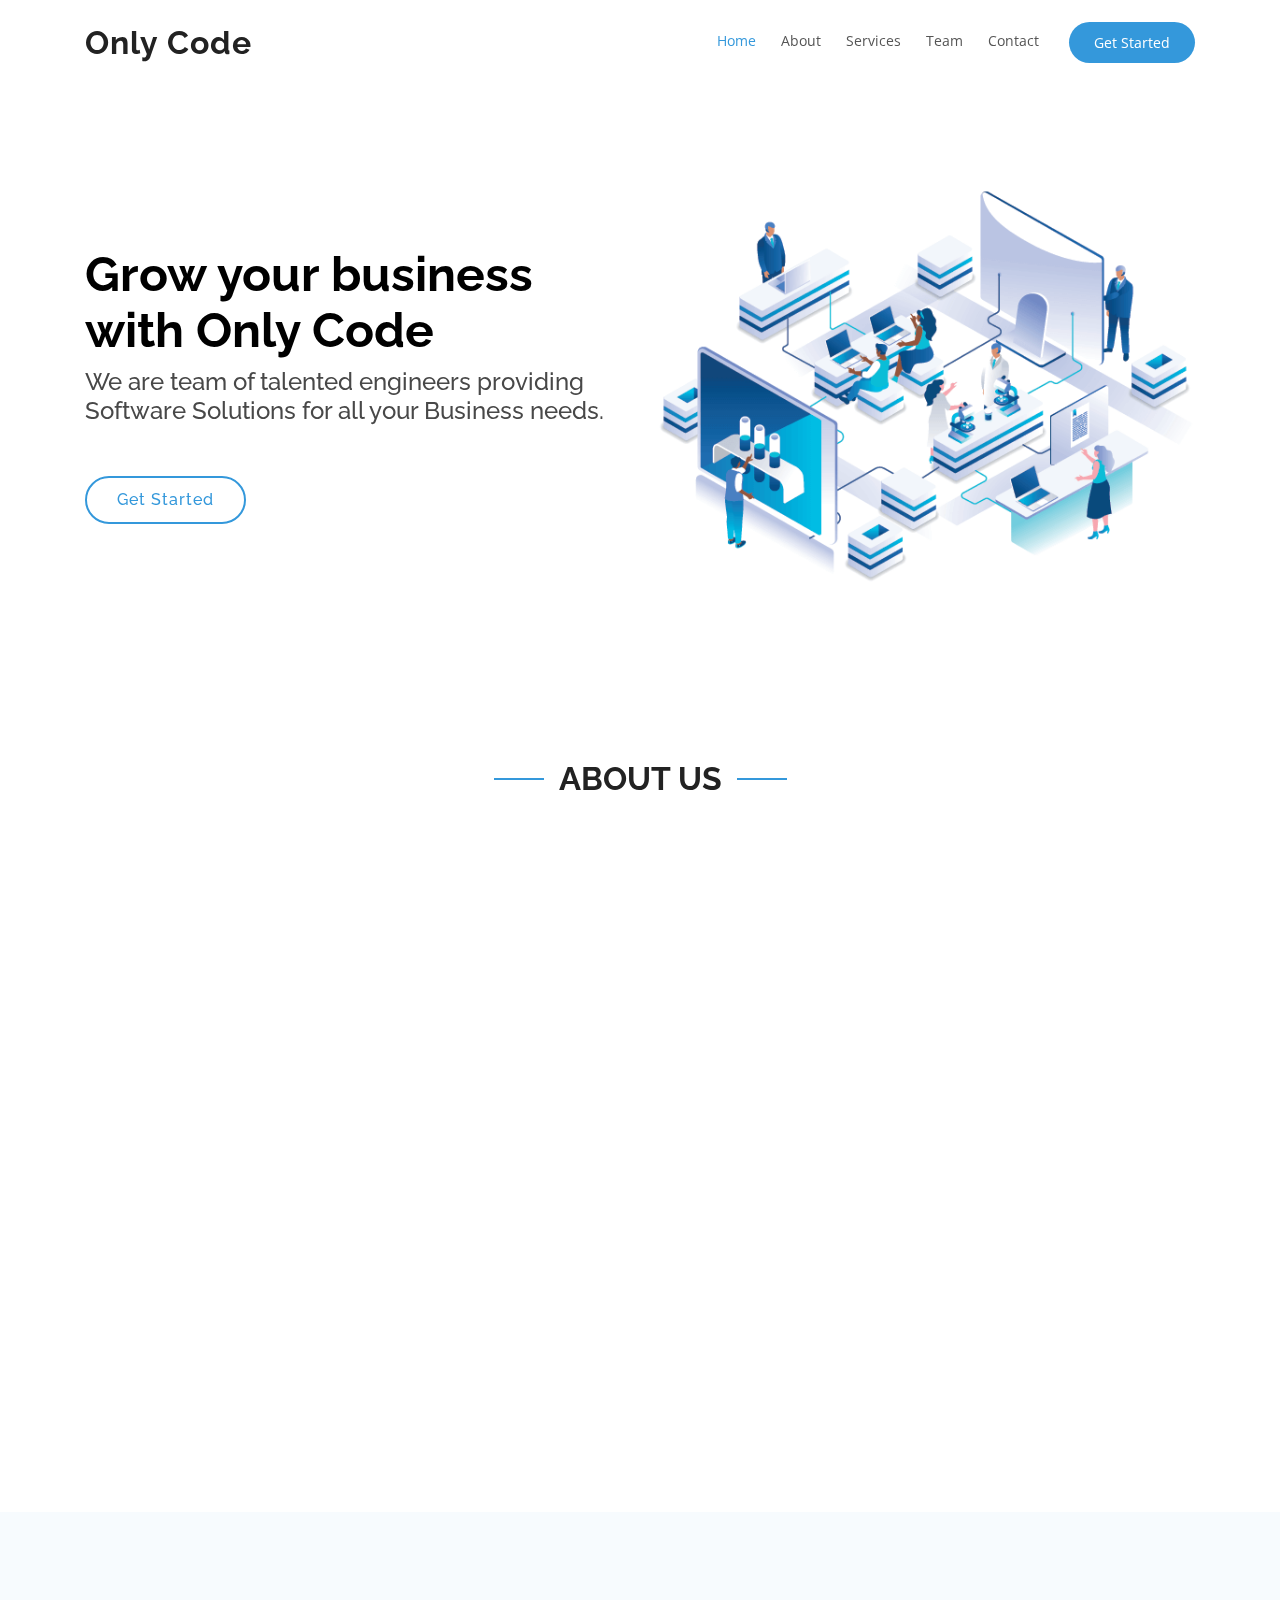
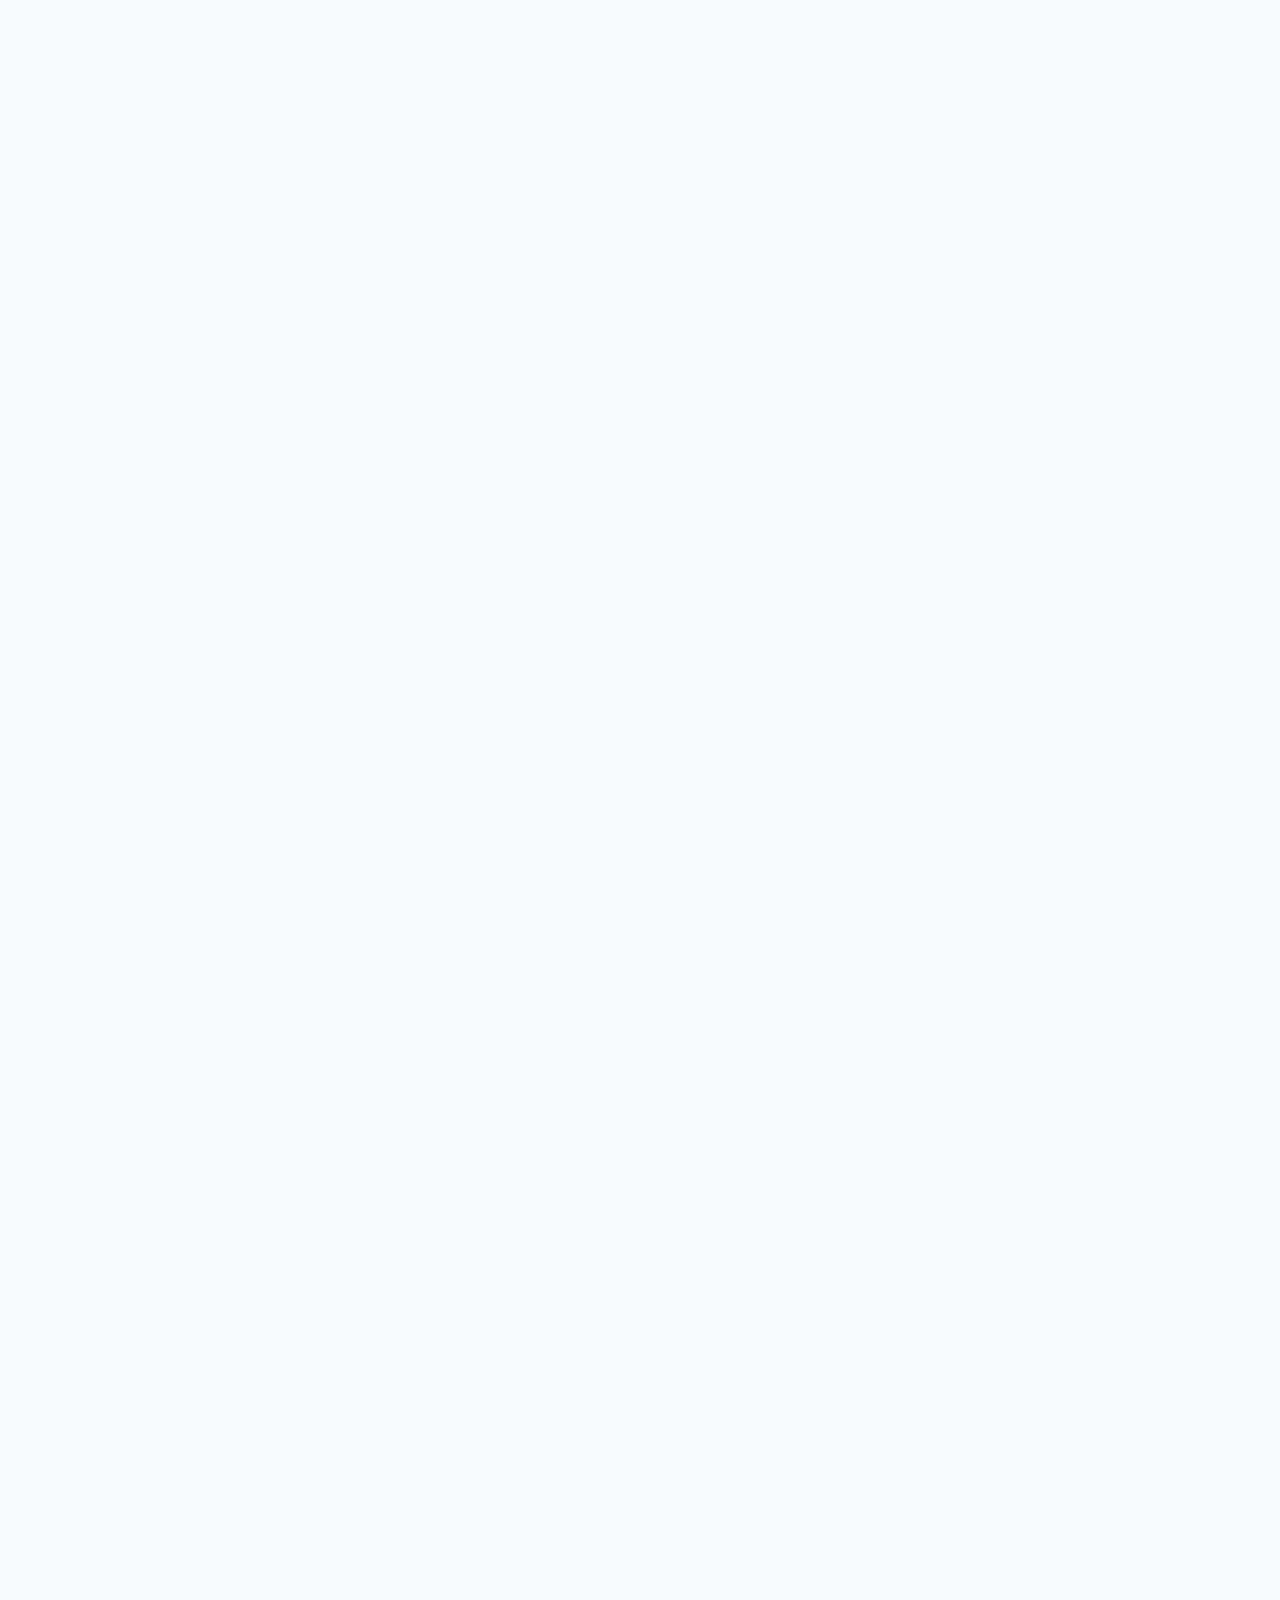
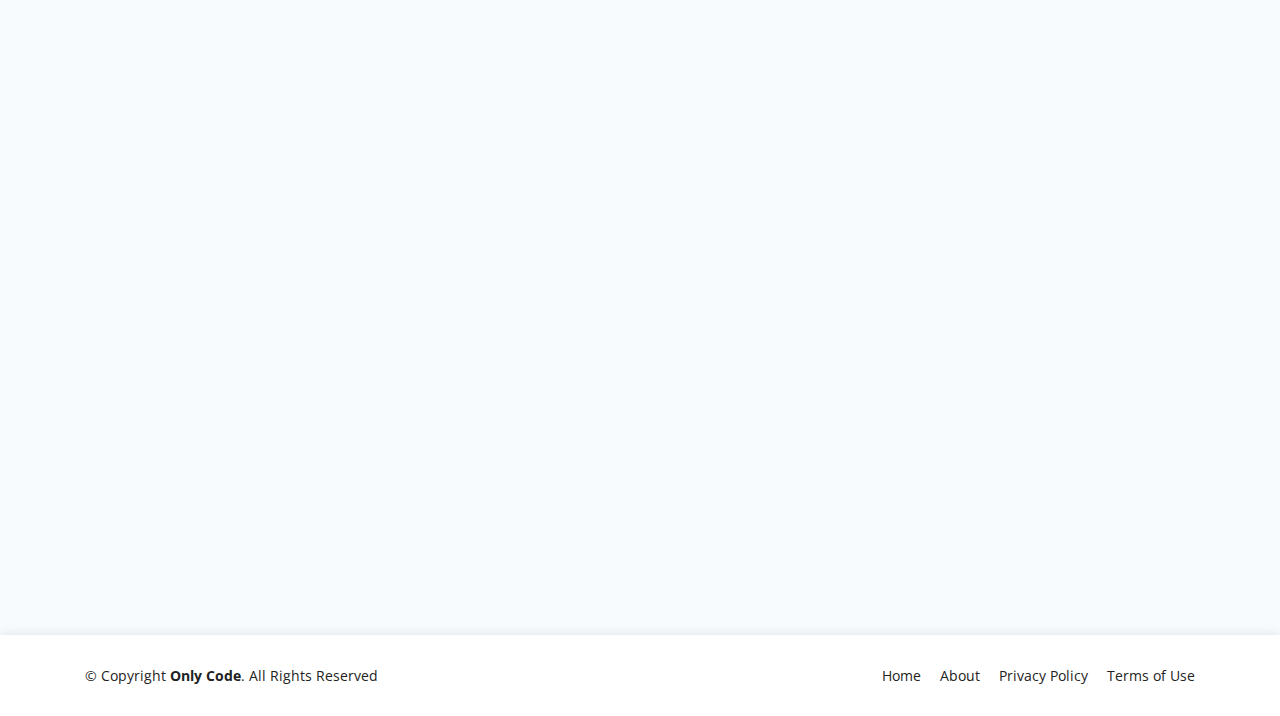
==== index.html @ e3844611 "Update index.html" ====
<!DOCTYPE html>
<html lang="en">

<head>
  <meta charset="utf-8">
  <meta content="width=device-width, initial-scale=1.0" name="viewport">

  <title>OnlyCode</title>
  <meta content="" name="description">
  <meta content="" name="keywords">

  <!-- Favicons -->
  <link href="assets/img/favicon.png" rel="icon">
  <link href="assets/img/apple-touch-icon.png" rel="apple-touch-icon">

  <!-- Google Fonts -->
  <link
    href="https://fonts.googleapis.com/css?family=Open+Sans:300,300i,400,400i,600,600i,700,700i|Raleway:300,300i,400,400i,500,500i,600,600i,700,700i|Poppins:300,300i,400,400i,500,500i,600,600i,700,700i"
    rel="stylesheet">

  <!-- Vendor CSS Files -->
  <link href="assets/vendor/bootstrap/css/bootstrap.min.css" rel="stylesheet">
  <link href="assets/vendor/icofont/icofont.min.css" rel="stylesheet">
  <link href="assets/vendor/remixicon/remixicon.css" rel="stylesheet">
  <link href="assets/vendor/boxicons/css/boxicons.min.css" rel="stylesheet">
  <link href="assets/vendor/owl.carousel/assets/owl.carousel.min.css" rel="stylesheet">
  <link href="assets/vendor/venobox/venobox.css" rel="stylesheet">
  <link href="assets/vendor/aos/aos.css" rel="stylesheet">

  <!-- Template Main CSS File -->
  <link href="assets/css/style.css" rel="stylesheet">

  <!-- =======================================================
  * Template Name: Vesperr - v2.2.1
  * Template URL: https://bootstrapmade.com/vesperr-free-bootstrap-template/
  * Author: BootstrapMade.com
  * License: https://bootstrapmade.com/license/
  ======================================================== -->
</head>

<body>

  <!-- ======= Header ======= -->
  <header id="header" class="fixed-top d-flex align-items-center">
    <div class="container d-flex align-items-center">

      <div class="logo mr-auto">
        <h1 class="text-light"><a href="index.html"><span>Only Code</span></a></h1>
        <!-- Uncomment below if you prefer to use an image logo -->
        <!-- <a href="index.html"><img src="assets/img/favicon.png" alt="" class="img-fluid"><span>Only
            Code</span>
        </a> -->
      </div>

      <nav class="nav-menu d-none d-lg-block">
        <ul>
          <li class="active"><a href="#index.html">Home</a></li>
          <li><a href="#about">About</a></li>
          <li><a href="#features">Services</a></li>
          <li><a href="#team">Team</a></li>
          <!-- <li class="drop-down"><a href="">Drop Down</a>
            <ul>
              <li><a href="#">Drop Down 1</a></li>
              <li class="drop-down"><a href="#">Drop Down 2</a>
                <ul>
                  <li><a href="#">Deep Drop Down 1</a></li>
                  <li><a href="#">Deep Drop Down 2</a></li>
                  <li><a href="#">Deep Drop Down 3</a></li>
                  <li><a href="#">Deep Drop Down 4</a></li>
                  <li><a href="#">Deep Drop Down 5</a></li>
                </ul>
              </li>
              <li><a href="#">Drop Down 3</a></li>
              <li><a href="#">Drop Down 4</a></li>
              <li><a href="#">Drop Down 5</a></li>
            </ul>
          </li> -->
          <li><a href="#contact">Contact</a></li>

          <li class="get-started"><a href="#about">Get Started</a></li>
        </ul>
      </nav><!-- .nav-menu -->

    </div>
  </header><!-- End Header -->

  <!-- ======= Hero Section ======= -->
  <section id="hero" class="d-flex align-items-center">

    <div class="container">
      <div class="row">
        <div class="col-lg-6 pt-5 pt-lg-0 order-2 order-lg-1 d-flex flex-column justify-content-center">
          <h1 data-aos="fade-up">Grow your business with Only Code</h1>
          <h2 data-aos="fade-up" data-aos-delay="400">We are team of talented engineers providing Software Solutions for
            all
            your Business needs.
          </h2>
          <div data-aos="fade-up" data-aos-delay="800">
            <a href="#about" class="btn-get-started scrollto">Get Started</a>
          </div>
        </div>
        <div class="col-lg-6 order-1 order-lg-2 hero-img" data-aos="fade-left" data-aos-delay="200">
          <img src="assets/img/hero-img.png" class="img-fluid animated" alt="">
        </div>
      </div>
    </div>

  </section><!-- End Hero -->

  <main id="main">

    <!-- ======= Clients Section ======= -->
    <!-- <section id="clients" class="clients clients">
      <div class="container">

        <div class="row">

          <div class="col-lg-2 col-md-4 col-6">
            <img src="assets/img/clients/client-1.png" class="img-fluid" alt="" data-aos="zoom-in">
          </div>

          <div class="col-lg-2 col-md-4 col-6">
            <img src="assets/img/clients/client-2.png" class="img-fluid" alt="" data-aos="zoom-in" data-aos-delay="100">
          </div>

          <div class="col-lg-2 col-md-4 col-6">
            <img src="assets/img/clients/client-3.png" class="img-fluid" alt="" data-aos="zoom-in" data-aos-delay="200">
          </div>

          <div class="col-lg-2 col-md-4 col-6">
            <img src="assets/img/clients/client-4.png" class="img-fluid" alt="" data-aos="zoom-in" data-aos-delay="300">
          </div>

          <div class="col-lg-2 col-md-4 col-6">
            <img src="assets/img/clients/client-5.png" class="img-fluid" alt="" data-aos="zoom-in" data-aos-delay="400">
          </div>

          <div class="col-lg-2 col-md-4 col-6">
            <img src="assets/img/clients/client-6.png" class="img-fluid" alt="" data-aos="zoom-in" data-aos-delay="500">
          </div>

        </div>

      </div>
    </section> -->
    <!-- End Clients Section -->

    <!-- ======= About Us Section ======= -->
    <section id="about" class="about">
      <div class="container">

        <div class="section-title" data-aos="fade-up">
          <h2>About Us</h2>
        </div>

        <div class="row content">
          <div class="col-lg-6" data-aos="fade-up" data-aos-delay="150">
            <p>

            </p>
            <ul>
              <li><i class="ri-check-double-line"></i> Software</li>
              <li><i class="ri-check-double-line"></i> IOT</li>
              <li><i class="ri-check-double-line"></i> Security</li>
            </ul>
          </div>
          <div class="col-lg-6 pt-4 pt-lg-0" data-aos="fade-up" data-aos-delay="300">
            <p>
              Welcome to Only Code, your number one source for all I.T needs. We're dedicated to providing you the best of industry, with a focus on dependability. customer service, quality and security.


We're working to turn our passion for technology into a booming online store. We hope you enjoy our products as much as we enjoy offering them to you.
            </p>
            <!-- <a href="#" class="btn-learn-more">Learn More</a> -->
          </div>
        </div>

      </div>
    </section><!-- End About Us Section -->

    <!-- ======= Counts Section ======= -->
    <!-- <section id="counts" class="counts">
      <div class="container">

        <div class="row">
          <div class="image col-xl-5 d-flex align-items-stretch justify-content-center justify-content-xl-start"
            data-aos="fade-right" data-aos-delay="150">
            <img src="assets/img/counts-img.svg" alt="" class="img-fluid">
          </div>

          <div class="col-xl-7 d-flex align-items-stretch pt-4 pt-xl-0" data-aos="fade-left" data-aos-delay="300">
            <div class="content d-flex flex-column justify-content-center">
              <div class="row">
                <div class="col-md-6 d-md-flex align-items-md-stretch">
                  <div class="count-box">
                    <i class="icofont-simple-smile"></i>
                    <span data-toggle="counter-up">65</span>
                    <p><strong>Happy Clients</strong> consequuntur voluptas nostrum aliquid ipsam architecto ut.</p>
                  </div>
                </div>

                <div class="col-md-6 d-md-flex align-items-md-stretch">
                  <div class="count-box">
                    <i class="icofont-document-folder"></i>
                    <span data-toggle="counter-up">85</span>
                    <p><strong>Projects</strong> adipisci atque cum quia aspernatur totam laudantium et quia dere tan
                    </p>
                  </div>
                </div>

                <div class="col-md-6 d-md-flex align-items-md-stretch">
                  <div class="count-box">
                    <i class="icofont-clock-time"></i>
                    <span data-toggle="counter-up">12</span>
                    <p><strong>Years of experience</strong> aut commodi quaerat modi aliquam nam ducimus aut voluptate
                      non vel</p>
                  </div>
                </div>

                <div class="col-md-6 d-md-flex align-items-md-stretch">
                  <div class="count-box">
                    <i class="icofont-award"></i>
                    <span data-toggle="counter-up">15</span>
                    <p><strong>Awards</strong> rerum asperiores dolor alias quo reprehenderit eum et nemo pad der</p>
                  </div>
                </div>
              </div>
            </div><!-- End .content-->
    <!-- </div>
        </div>

      </div> -->
    <!-- </section> -->
    <!-- End Counts Section -->

    <!-- ======= Services Section ======= -->
    <!-- End Services Section -->

    <!-- ======= More Services Section ======= -->
    <!-- <section id="more-services" class="more-services">
      <div class="container">

        <div class="row">
          <div class="col-md-6 d-flex align-items-stretch">
            <div class="card" style='background-image: url("assets/img/more-services-1.jpg");' data-aos="fade-up"
              data-aos-delay="100">
              <div class="card-body">
                <h5 class="card-title"><a href="">Lobira Duno</a></h5>
                <p class="card-text">Lorem ipsum dolor sit amet, consectetur elit, sed do eiusmod tempor ut labore et
                  dolore magna aliqua.</p>
                <div class="read-more"><a href="#"><i class="icofont-arrow-right"></i> Read More</a></div>
              </div>
            </div>
          </div>
          <div class="col-md-6 d-flex align-items-stretch mt-4 mt-md-0">
            <div class="card" style='background-image: url("assets/img/more-services-2.jpg");' data-aos="fade-up"
              data-aos-delay="200">
              <div class="card-body">
                <h5 class="card-title"><a href="">Limere Radses</a></h5>
                <p class="card-text">Sed ut perspiciatis unde omnis iste natus error sit voluptatem doloremque
                  laudantium, totam rem.</p>
                <div class="read-more"><a href="#"><i class="icofont-arrow-right"></i> Read More</a></div>
              </div>
            </div>

          </div>
          <div class="col-md-6 d-flex align-items-stretch mt-4">
            <div class="card" style='background-image: url("assets/img/more-services-3.jpg");' data-aos="fade-up"
              data-aos-delay="100">
              <div class="card-body">
                <h5 class="card-title"><a href="">Nive Lodo</a></h5>
                <p class="card-text">Nemo enim ipsam voluptatem quia voluptas sit aut odit aut fugit, sed quia magni
                  dolores.</p>
                <div class="read-more"><a href="#"><i class="icofont-arrow-right"></i> Read More</a></div>
              </div>
            </div>
          </div>
          <div class="col-md-6 d-flex align-items-stretch mt-4">
            <div class="card" style='background-image: url("assets/img/more-services-4.jpg");' data-aos="fade-up"
              data-aos-delay="200">
              <div class="card-body">
                <h5 class="card-title"><a href="">Pale Treda</a></h5>
                <p class="card-text">Nostrum eum sed et autem dolorum perspiciatis. Magni porro quisquam laudantium
                  voluptatem.</p>
                <div class="read-more"><a href="#"><i class="icofont-arrow-right"></i> Read More</a></div>
              </div>
            </div>
          </div>
        </div>

      </div>
    </section> -->
    <!-- End More Services Section -->

    <!-- ======= Features Section ======= -->
    <section id="features" class="features">
      <div class="container">

        <div class="section-title" data-aos="fade-up">
          <h2>Services</h2>
          <p>List of Services</p>
        </div>

        <div class="row" data-aos="fade-up" data-aos-delay="300">
          <div class="col-lg-3 col-md-4">
            <div class="icon-box">
              <i class="ri-store-line" style="color: #ffbb2c;"></i>
              <h3><a href="">Basic E-Commerce Website</a></h3>
            </div>
          </div>
          <div class="col-lg-3 col-md-4 mt-4 mt-md-0">
            <div class="icon-box">
              <i class="ri-bar-chart-box-line" style="color: #5578ff;"></i>
              <h3><a href="">Data Handling and Analysis</a></h3>
            </div>
          </div>
          <div class="col-lg-3 col-md-4 mt-4 mt-md-0">
            <div class="icon-box">
              <i class="ri-calendar-todo-line" style="color: #e80368;"></i>
              <h3><a href="">Event Planning and Management Website</a></h3>
            </div>
          </div>
          <div class="col-lg-3 col-md-4 mt-4 mt-lg-0">
            <div class="icon-box">
              <i class="ri-paint-brush-line" style="color: #e361ff;"></i>
              <h3><a href="">UI Development</a></h3>
            </div>
          </div>
          <div class="col-lg-3 col-md-4 mt-4">
            <div class="icon-box">
              <i class="ri-database-2-line" style="color: #47aeff;"></i>
              <h3><a href="">Database</a></h3>
            </div>
          </div>
          <div class="col-lg-3 col-md-4 mt-4">
            <div class="icon-box">
              <i class="ri-gradienter-line" style="color: #ffa76e;"></i>
              <h3><a href="">Data Protection</a></h3>
            </div>
          </div>
          <div class="col-lg-3 col-md-4 mt-4">
            <div class="icon-box">
              <i class="ri-file-list-3-line" style="color: #11dbcf;"></i>
              <h3><a href="">Cloud Computing</a></h3>
            </div>
          </div>
          <div class="col-lg-3 col-md-4 mt-4">
            <div class="icon-box">
              <i class="ri-price-tag-2-line" style="color: #4233ff;"></i>
              <h3><a href="">IOT</a></h3>
            </div>
          </div>
          <div class="col-lg-3 col-md-4 mt-4">
            <div class="icon-box">
              <i class="ri-anchor-line" style="color: #b2904f;"></i>
              <h3><a href="">Data Privacy</a></h3>
            </div>
          </div>
          <div class="col-lg-3 col-md-4 mt-4">
            <div class="icon-box">
              <i class="ri-disc-line" style="color: #b20969;"></i>
              <h3><a href="">Content Streaming</a></h3>
            </div>
          </div>
          <div class="col-lg-3 col-md-4 mt-4">
            <div class="icon-box">
              <i class="ri-base-station-line" style="color: #ff5828;"></i>
              <h3><a href="">Networking</a></h3>
            </div>
          </div>
          <div class="col-lg-3 col-md-4 mt-4">
            <div class="icon-box">
              <i class="ri-fingerprint-line" style="color: #29cc61;"></i>
              <h3><a href="">Cyber Security</a></h3>
            </div>
          </div>
        </div>

      </div>
    </section><!-- End Features Section -->

    <!-- ======= Testimonials Section ======= -->
    <!-- <section id="testimonials" class="testimonials section-bg">
      <div class="container">

        <div class="section-title" data-aos="fade-up">
          <h2>Testimonials</h2>
          <p>Magnam dolores commodi suscipit eum quidem consectetur velit</p>
        </div>

        <div class="owl-carousel testimonials-carousel" data-aos="fade-up" data-aos-delay="200">

          <div class="testimonial-wrap">
            <div class="testimonial-item">
              <img src="assets/img/testimonials/testimonials-1.jpg" class="testimonial-img" alt="">
              <h3>Saul Goodman</h3>
              <h4>Ceo &amp; Founder</h4>
              <p>
                <i class="bx bxs-quote-alt-left quote-icon-left"></i>
                Proin iaculis purus consequat sem cure digni ssim donec porttitora entum suscipit rhoncus. Accusantium
                quam, ultricies eget id, aliquam eget nibh et. Maecen aliquam, risus at semper.
                <i class="bx bxs-quote-alt-right quote-icon-right"></i>
              </p>
            </div>
          </div>

          <div class="testimonial-wrap">
            <div class="testimonial-item">
              <img src="assets/img/testimonials/testimonials-2.jpg" class="testimonial-img" alt="">
              <h3>Sara Wilsson</h3>
              <h4>Designer</h4>
              <p>
                <i class="bx bxs-quote-alt-left quote-icon-left"></i>
                Export tempor illum tamen malis malis eram quae irure esse labore quem cillum quid cillum eram malis
                quorum velit fore eram velit sunt aliqua noster fugiat irure amet legam anim culpa.
                <i class="bx bxs-quote-alt-right quote-icon-right"></i>
              </p>
            </div>
          </div>

          <div class="testimonial-wrap">
            <div class="testimonial-item">
              <img src="assets/img/testimonials/testimonials-3.jpg" class="testimonial-img" alt="">
              <h3>Jena Karlis</h3>
              <h4>Store Owner</h4>
              <p>
                <i class="bx bxs-quote-alt-left quote-icon-left"></i>
                Enim nisi quem export duis labore cillum quae magna enim sint quorum nulla quem veniam duis minim tempor
                labore quem eram duis noster aute amet eram fore quis sint minim.
                <i class="bx bxs-quote-alt-right quote-icon-right"></i>
              </p>
            </div>
          </div>

          <div class="testimonial-wrap">
            <div class="testimonial-item">
              <img src="assets/img/testimonials/testimonials-4.jpg" class="testimonial-img" alt="">
              <h3>Matt Brandon</h3>
              <h4>Freelancer</h4>
              <p>
                <i class="bx bxs-quote-alt-left quote-icon-left"></i>
                Fugiat enim eram quae cillum dolore dolor amet nulla culpa multos export minim fugiat minim velit minim
                dolor enim duis veniam ipsum anim magna sunt elit fore quem dolore labore illum veniam.
                <i class="bx bxs-quote-alt-right quote-icon-right"></i>
              </p>
            </div>
          </div>

          <div class="testimonial-wrap">
            <div class="testimonial-item">
              <img src="assets/img/testimonials/testimonials-5.jpg" class="testimonial-img" alt="">
              <h3>John Larson</h3>
              <h4>Entrepreneur</h4>
              <p>
                <i class="bx bxs-quote-alt-left quote-icon-left"></i>
                Quis quorum aliqua sint quem legam fore sunt eram irure aliqua veniam tempor noster veniam enim culpa
                labore duis sunt culpa nulla illum cillum fugiat legam esse veniam culpa fore nisi cillum quid.
                <i class="bx bxs-quote-alt-right quote-icon-right"></i>
              </p>
            </div>
          </div>

        </div>

      </div>
    </section> -->
    <!-- End Testimonials Section -->

    <!-- ======= Portfolio Section ======= -->
    <!-- <section id="portfolio" class="portfolio">
      <div class="container">

        <div class="section-title" data-aos="fade-up">
          <h2>Portfolio</h2>
          <p>Necessitatibus eius consequatur ex aliquid fuga eum quidem</p>
        </div>

        <div class="row" data-aos="fade-up" data-aos-delay="200">
          <div class="col-lg-12 d-flex justify-content-center">
            <ul id="portfolio-flters">
              <li data-filter="*" class="filter-active">All</li>
              <li data-filter=".filter-app">App</li>
              <li data-filter=".filter-card">Card</li>
              <li data-filter=".filter-web">Web</li>
            </ul>
          </div>
        </div>

        <div class="row portfolio-container" data-aos="fade-up" data-aos-delay="400">

          <div class="col-lg-4 col-md-6 portfolio-item filter-app">
            <div class="portfolio-wrap">
              <img src="assets/img/portfolio/portfolio-1.jpg" class="img-fluid" alt="">
              <div class="portfolio-info">
                <h4>App 1</h4>
                <p>App</p>
                <div class="portfolio-links">
                  <a href="assets/img/portfolio/portfolio-1.jpg" data-gall="portfolioGallery" class="venobox"
                    title="App 1"><i class="bx bx-plus"></i></a>
                  <a href="portfolio-details.html" title="More Details"><i class="bx bx-link"></i></a>
                </div>
              </div>
            </div>
          </div>

          <div class="col-lg-4 col-md-6 portfolio-item filter-web">
            <div class="portfolio-wrap">
              <img src="assets/img/portfolio/portfolio-2.jpg" class="img-fluid" alt="">
              <div class="portfolio-info">
                <h4>Web 3</h4>
                <p>Web</p>
                <div class="portfolio-links">
                  <a href="assets/img/portfolio/portfolio-2.jpg" data-gall="portfolioGallery" class="venobox"
                    title="Web 3"><i class="bx bx-plus"></i></a>
                  <a href="portfolio-details.html" title="More Details"><i class="bx bx-link"></i></a>
                </div>
              </div>
            </div>
          </div>

          <div class="col-lg-4 col-md-6 portfolio-item filter-app">
            <div class="portfolio-wrap">
              <img src="assets/img/portfolio/portfolio-3.jpg" class="img-fluid" alt="">
              <div class="portfolio-info">
                <h4>App 2</h4>
                <p>App</p>
                <div class="portfolio-links">
                  <a href="assets/img/portfolio/portfolio-3.jpg" data-gall="portfolioGallery" class="venobox"
                    title="App 2"><i class="bx bx-plus"></i></a>
                  <a href="portfolio-details.html" title="More Details"><i class="bx bx-link"></i></a>
                </div>
              </div>
            </div>
          </div>

          <div class="col-lg-4 col-md-6 portfolio-item filter-card">
            <div class="portfolio-wrap">
              <img src="assets/img/portfolio/portfolio-4.jpg" class="img-fluid" alt="">
              <div class="portfolio-info">
                <h4>Card 2</h4>
                <p>Card</p>
                <div class="portfolio-links">
                  <a href="assets/img/portfolio/portfolio-4.jpg" data-gall="portfolioGallery" class="venobox"
                    title="Card 2"><i class="bx bx-plus"></i></a>
                  <a href="portfolio-details.html" title="More Details"><i class="bx bx-link"></i></a>
                </div>
              </div>
            </div>
          </div>

          <div class="col-lg-4 col-md-6 portfolio-item filter-web">
            <div class="portfolio-wrap">
              <img src="assets/img/portfolio/portfolio-5.jpg" class="img-fluid" alt="">
              <div class="portfolio-info">
                <h4>Web 2</h4>
                <p>Web</p>
                <div class="portfolio-links">
                  <a href="assets/img/portfolio/portfolio-5.jpg" data-gall="portfolioGallery" class="venobox"
                    title="Web 2"><i class="bx bx-plus"></i></a>
                  <a href="portfolio-details.html" title="More Details"><i class="bx bx-link"></i></a>
                </div>
              </div>
            </div>
          </div>

          <div class="col-lg-4 col-md-6 portfolio-item filter-app">
            <div class="portfolio-wrap">
              <img src="assets/img/portfolio/portfolio-6.jpg" class="img-fluid" alt="">
              <div class="portfolio-info">
                <h4>App 3</h4>
                <p>App</p>
                <div class="portfolio-links">
                  <a href="assets/img/portfolio/portfolio-6.jpg" data-gall="portfolioGallery" class="venobox"
                    title="App 3"><i class="bx bx-plus"></i></a>
                  <a href="portfolio-details.html" title="More Details"><i class="bx bx-link"></i></a>
                </div>
              </div>
            </div>
          </div>

          <div class="col-lg-4 col-md-6 portfolio-item filter-card">
            <div class="portfolio-wrap">
              <img src="assets/img/portfolio/portfolio-7.jpg" class="img-fluid" alt="">
              <div class="portfolio-info">
                <h4>Card 1</h4>
                <p>Card</p>
                <div class="portfolio-links">
                  <a href="assets/img/portfolio/portfolio-7.jpg" data-gall="portfolioGallery" class="venobox"
                    title="Card 1"><i class="bx bx-plus"></i></a>
                  <a href="portfolio-details.html" title="More Details"><i class="bx bx-link"></i></a>
                </div>
              </div>
            </div>
          </div>

          <div class="col-lg-4 col-md-6 portfolio-item filter-card">
            <div class="portfolio-wrap">
              <img src="assets/img/portfolio/portfolio-8.jpg" class="img-fluid" alt="">
              <div class="portfolio-info">
                <h4>Card 3</h4>
                <p>Card</p>
                <div class="portfolio-links">
                  <a href="assets/img/portfolio/portfolio-8.jpg" data-gall="portfolioGallery" class="venobox"
                    title="Card 3"><i class="bx bx-plus"></i></a>
                  <a href="portfolio-details.html" title="More Details"><i class="bx bx-link"></i></a>
                </div>
              </div>
            </div>
          </div>

          <div class="col-lg-4 col-md-6 portfolio-item filter-web">
            <div class="portfolio-wrap">
              <img src="assets/img/portfolio/portfolio-9.jpg" class="img-fluid" alt="">
              <div class="portfolio-info">
                <h4>Web 3</h4>
                <p>Web</p>
                <div class="portfolio-links">
                  <a href="assets/img/portfolio/portfolio-9.jpg" data-gall="portfolioGallery" class="venobox"
                    title="Web 3"><i class="bx bx-plus"></i></a>
                  <a href="portfolio-details.html" title="More Details"><i class="bx bx-link"></i></a>
                </div>
              </div>
            </div>
          </div>

        </div>

      </div>
    </section> -->
    <!-- End Portfolio Section -->

    <!-- ======= Team Section ======= -->
    <section id="team" class="team section-bg">
      <section id="team" class="team section-bg">
        <div class="container">

          <div class="section-title" data-aos="fade-up">
            <h2>Team</h2>
            <p><i>"Strength of the Team is it's each individual member. The Strength of each member is the Team"</i> -
              Phil
              Jackson</p>
          </div>

          <div class="row">

            <div class="col-lg-3 col-md-6 d-flex align-items-stretch">
              <div class="member" data-aos="fade-up" data-aos-delay="100">
                <div class="member-img">
                  <img src="assets/img/team/team-1.jpeg" class="img-fluid" alt="">
                  <div class="social">
                    <a href="https://deepshah.in/"><i class="icofont-web"></i></a>
                    <a href="mailto:deepshah3110@gmail.com"><i class="icofont-email"></i></a>
                    <a href="https://www.instagram.com/deep.shah31/"><i class="icofont-instagram"></i></a>
                    <a href="https://www.linkedin.com/in/deep3110/"><i class="icofont-linkedin"></i></a>
                  </div>
                </div>
                <div class="member-info">
                  <h4 href="www.deepshah.in">Deep Shah</h4>
                  <span>Co-Founder</span>
                </div>
              </div>
            </div>

            <div class="col-lg-3 col-md-6 d-flex align-items-stretch">
              <div class="member" data-aos="fade-up" data-aos-delay="200">
                <div class="member-img">
                  <img src="assets/img/team/team-2.jpeg" class="img-fluid" alt="">
                  <div class="social">
                    <a href="https://twitter.com/devdhawan2689"><i class="icofont-twitter"></i></a>
                    <a href="mailto:devdhawan2689@gmail.com"><i class="icofont-email"></i></a>
                    <a href="https://www.instagram.com/devdhawan2689/"><i class="icofont-instagram"></i></a>
                    <a href="https://www.linkedin.com/in/dev-dhawan-4b1422185/"><i class="icofont-linkedin"></i></a>
                  </div>
                </div>
                <div class="member-info">
                  <h4>Dev Dhawan</h4>
                  <span>Co-Founder</span>
                </div>
              </div>
            </div>

            <div class="col-lg-3 col-md-6 d-flex align-items-stretch">
              <div class="member" data-aos="fade-up" data-aos-delay="300">
                <div class="member-img">
                  <img src="assets/img/team/team-3.jpeg" class="img-fluid" alt="">
                  <div class="social">
                    <a href="mailto:samit2001.shah@gmail.com"><i class="icofont-email"></i></a>
                    <a href="https://www.instagram.com/samit_shah2001/"><i class="icofont-instagram"></i></a>
                    <a href="https://www.linkedin.com/in/samit-shah-7344031b5/"><i class="icofont-linkedin"></i></a>
                  </div>
                </div>
                <div class="member-info">
                  <h4>Samit Shah</h4>
                  <span>Co-Founder</span>
                </div>
              </div>
            </div>

            <div class="col-lg-3 col-md-6 d-flex align-items-stretch">
              <div class="member" data-aos="fade-up" data-aos-delay="400">
                <div class="member-img">
                  <img src="assets/img/team/team-4.jpeg" class="img-fluid" alt="">
                  <div class="social">
                    <a href="mailto:-dianaaba.onlycode@protonmail.com"><i class="icofont-mail"></i></a>
                    <a href="https://heuristic-hamilton-e3467e.netlify.app/"><i class="icofont-web"></i></a>
     
                    <a href="https://www.linkedin.com/in/diana-aba-29a27111b/"><i class="icofont-linkedin"></i></a>
                  </div>
                </div>
                <div class="member-info">
                  <h4>Diana Aba</h4>
                  <span>Head Of Web Development</span>
                </div>
              </div>
            </div>
 <div class="col-lg-3 col-md-6 d-flex align-items-stretch">
              <div class="member" data-aos="fade-up" data-aos-delay="300">
                <div class="member-img">
                  <img src="assets/img/team/team-5.png" class="img-fluid" alt="">
                  <div class="social">
                    <a href="mailto:-saraantole.onlycode@protonmail.com"><i class="icofont-mail"></i></a>
                    <a href="https://saraantole.github.io/portfolio/"><i class="icofont-web"></i></a>
     
                    <a href="https://www.linkedin.com/in/sara-antole-07a6981b9/"><i class="icofont-linkedin"></i></a>
                 </div>
                </div>
                <div class="member-info">
                  <h4>Sara Antole</h4>
                  <span>Joint-Head of Web Development</span>
                </div>
              </div>
            </div>
            <div class="col-lg-3 col-md-6 d-flex align-items-stretch">
              <div class="member" data-aos="fade-up" data-aos-delay="300">
                <div class="member-img">
                  <img src="assets/img/team/team-6.jpeg" class="img-fluid" alt="">
                  <div class="social">
                    <a href="mailto:hemilshah.onlycode@protonmail.com"><i class="icofont-email"></i></a>
                    <a href="https://www.linkedin.com/in/hemil-shah-34a662177/"><i class="icofont-linkedin"></i></a>
                 </div>
                </div>
                <div class="member-info">
                  <h4>Hemil Shah</h4>
                  <span>Head of Machine Learning</span>
                </div>
              </div>
            </div>
        </div>
      </section><!-- End Team Section -->

      <!-- ======= Pricing Section ======= -->
      <!-- <section id="pricing" class="pricing">
      <div class="container">

        <div class="section-title">
          <h2>Pricing</h2>
          <p>Sit sint consectetur velit nemo qui impedit suscipit alias ea</p>
        </div>

        <div class="row">

          <div class="col-lg-4 col-md-6">
            <div class="box" data-aos="zoom-in-right" data-aos-delay="200">
              <h3>Free</h3>
              <h4><sup>$</sup>0<span> / month</span></h4>
              <ul>
                <li>Aida dere</li>
                <li>Nec feugiat nisl</li>
                <li>Nulla at volutpat dola</li>
                <li class="na">Pharetra massa</li>
                <li class="na">Massa ultricies mi</li>
              </ul>
              <div class="btn-wrap">
                <a href="#" class="btn-buy">Buy Now</a>
              </div>
            </div>
          </div>

          <div class="col-lg-4 col-md-6 mt-4 mt-md-0">
            <div class="box recommended" data-aos="zoom-in" data-aos-delay="100">
              <h3>Business</h3>
              <h4><sup>$</sup>19<span> / month</span></h4>
              <ul>
                <li>Aida dere</li>
                <li>Nec feugiat nisl</li>
                <li>Nulla at volutpat dola</li>
                <li>Pharetra massa</li>
                <li class="na">Massa ultricies mi</li>
              </ul>
              <div class="btn-wrap">
                <a href="#" class="btn-buy">Buy Now</a>
              </div>
            </div>
          </div>

          <div class="col-lg-4 col-md-6 mt-4 mt-lg-0">
            <div class="box" data-aos="zoom-in-left" data-aos-delay="200">
              <h3>Developer</h3>
              <h4><sup>$</sup>29<span> / month</span></h4>
              <ul>
                <li>Aida dere</li>
                <li>Nec feugiat nisl</li>
                <li>Nulla at volutpat dola</li>
                <li>Pharetra massa</li>
                <li>Massa ultricies mi</li>
              </ul>
              <div class="btn-wrap">
                <a href="#" class="btn-buy">Buy Now</a>
              </div>
            </div>
          </div>

        </div>

      </div>
    </section> -->
      <!-- End Pricing Section -->

      <!-- ======= F.A.Q Section ======= -->
      <section id="faq" class="faq">
        <div class="container">

          <div class="section-title" data-aos="fade-up">
            <h2>Frequently Asked Questions</h2>
          </div>

          <div class="row faq-item d-flex align-items-stretch" data-aos="fade-up" data-aos-delay="100">
            <div class="col-lg-5">
              <i class="ri-question-line"></i>
              <h4>Are there any Fixed Rates?</h4>
            </div>
            <div class="col-lg-7">
              <p>
                No, there are no fixed rates for any services. Rates completely depend on the work to be completed and
                the
                overall time taken.
              </p>
            </div>
          </div><!-- End F.A.Q Item-->

          <div class="row faq-item d-flex align-items-stretch" data-aos="fade-up" data-aos-delay="200">
            <div class="col-lg-5">
              <i class="ri-question-line"></i>
              <h4>What is the best medium to get in touch with us?</h4>
            </div>
            <div class="col-lg-7">
              <p>
                Instagram is the best medium to get in touch with us, as we have developed our own bot which ensures
                that all the queries and doubts reach us and are resolved by us on time.
              </p>
            </div>
          </div><!-- End F.A.Q Item-->

          <div class="row faq-item d-flex align-items-stretch" data-aos="fade-up" data-aos-delay="300">
            <div class="col-lg-5">
              <i class="ri-question-line"></i>
              <h4>Do you provide Maintainence after the Project is Completed?</h4>
            </div>
            <div class="col-lg-7">
              <p>
                Yes we do provide Maintainence after we are done with the Projects. However there might be a small fee
                that you have to pay us for Maintainence.
              </p>
            </div>
          </div><!-- End F.A.Q Item-->

          <div class="row faq-item d-flex align-items-stretch" data-aos="fade-up" data-aos-delay="400">
            <div class="col-lg-5">
              <i class="ri-question-line"></i>
              <h4>Are there any Refund Policies?</h4>
            </div>
            <div class="col-lg-7">
              <p>
                If you are not satisified with any of our Services, we will refund you the full amount. However you
                won't be able to use our product after getting a refund.
              </p>
            </div>
          </div><!-- End F.A.Q Item-->
          <!-- End F.A.Q Item-->

        </div>
      </section><!-- End F.A.Q Section -->

      <!-- ======= Contact Section ======= -->
      <section id="contact" class="contact">
        <div class="container">

          <div class="section-title" data-aos="fade-up">
            <h2>Contact Us</h2>
          </div>

          <div class="row">

            <div class="col-lg-4 col-md-6" data-aos="fade-up" data-aos-delay="100">
              <div class="contact-about">
                <h3>Only Code</h3>
                <p>You can get in touch with us at any of the given social media networks. However we prefer Instagram
                  as we have developed our own bot which ensures
                  that all the queries and doubts reach us and are resolved by us on time.
                </p>
                <div class="social-links">
                  <a href="https://www.instagram.com/onlycode.ml/" class="instagram"><i
                      class="icofont-instagram"></i></a>
                  <a href="mailto:onlycode@protonmail.com" class="facebook"><i class="icofont-email"></i></a>
                  <a href="https://www.linkedin.com/company/only-code/about/" class="linkedin"><i
                      class="icofont-linkedin"></i></a>
                      <a href="tel:+919321222072" class="linkedin"><i
                        class="icofont-phone"></i></a>
                </div>
              </div>
            </div>

            <div class="col-lg-3 col-md-6 mt-4 mt-md-0" data-aos="fade-up" data-aos-delay="200">
              <div class="info">
                <div>
                  <i class="ri-map-pin-line"></i>
                  <p>Mumbai, India</p>
                </div>

                <div>
                  <i class="ri-mail-send-line"></i>
                  <p><a href="mailto:onlycode@protonmail.com" style="color:#444444">onlycode@protonmail.com</a></p>
                </div>

                <!-- <div>
                  <i class="ri-phone-line"></i>
                  <p>+1 5589 55488 55s</p>
                </div> -->

              </div>
            </div>

            <div class="col-lg-5 col-md-12" data-aos="fade-up" data-aos-delay="300">
              <form action="forms/contact.php" method="post" role="form" class="php-email-form">
                <div class="form-group">
                  <input type="text" name="name" class="form-control" id="name" placeholder="Your Name"
                    data-rule="minlen:4" data-msg="Please enter at least 4 chars" />
                  <div class="validate"></div>
                </div>
                <div class="form-group">
                  <input type="email" class="form-control" name="email" id="email" placeholder="Your Email"
                    data-rule="email" data-msg="Please enter a valid email" />
                  <div class="validate"></div>
                </div>
                <div class="form-group">
                  <input type="text" class="form-control" name="subject" id="subject" placeholder="Subject"
                    data-rule="minlen:4" data-msg="Please enter at least 8 chars of subject" />
                  <div class="validate"></div>
                </div>
                <div class="form-group">
                  <textarea class="form-control" name="message" rows="5" data-rule="required"
                    data-msg="Please write something for us" placeholder="Message"></textarea>
                  <div class="validate"></div>
                </div>
                <div class="mb-3">
                  <div class="loading">Loading</div>
                  <div class="error-message"></div>
                  <div class="sent-message">Your message has been sent. Thank you!</div>
                </div>
                <div class="text-center"><button type="submit">Send Message</button></div>
              </form>
            </div>

          </div>

        </div>
      </section><!-- End Contact Section -->

  </main><!-- End #main -->

  <!-- ======= Footer ======= -->
  <footer id="footer">
    <div class="container">
      <div class="row d-flex align-items-center">
        <div class="col-lg-6 text-lg-left text-center">
          <div class="copyright">
            &copy; Copyright <strong>Only Code</strong>. All Rights Reserved
          </div>
        </div>
        <div class="col-lg-6">
          <nav class="footer-links text-lg-right text-center pt-2 pt-lg-0">
            <a href="#intro" class="scrollto">Home</a>
            <a href="#about" class="scrollto">About</a>
            <a href="docs/privacypolicy.pdf" target="_blank">Privacy Policy</a>
            <a href="docs/termsandconditions.html" target="_blank">Terms of Use</a>
          </nav>
        </div>
      </div>
    </div>
  </footer><!-- End Footer -->

  <a href="#" class="back-to-top"><i class="icofont-simple-up"></i></a>

  <!-- Vendor JS Files -->
  <script src="assets/vendor/jquery/jquery.min.js"></script>
  <script src="assets/vendor/bootstrap/js/bootstrap.bundle.min.js"></script>
  <script src="assets/vendor/jquery.easing/jquery.easing.min.js"></script>
  <script src="assets/vendor/php-email-form/validate.js"></script>
  <script src="assets/vendor/waypoints/jquery.waypoints.min.js"></script>
  <script src="assets/vendor/counterup/counterup.min.js"></script>
  <script src="assets/vendor/owl.carousel/owl.carousel.min.js"></script>
  <script src="assets/vendor/isotope-layout/isotope.pkgd.min.js"></script>
  <script src="assets/vendor/venobox/venobox.min.js"></script>
  <script src="assets/vendor/aos/aos.js"></script>

  <!-- Template Main JS File -->
  <script src="assets/js/main.js"></script>

</body>

</html>
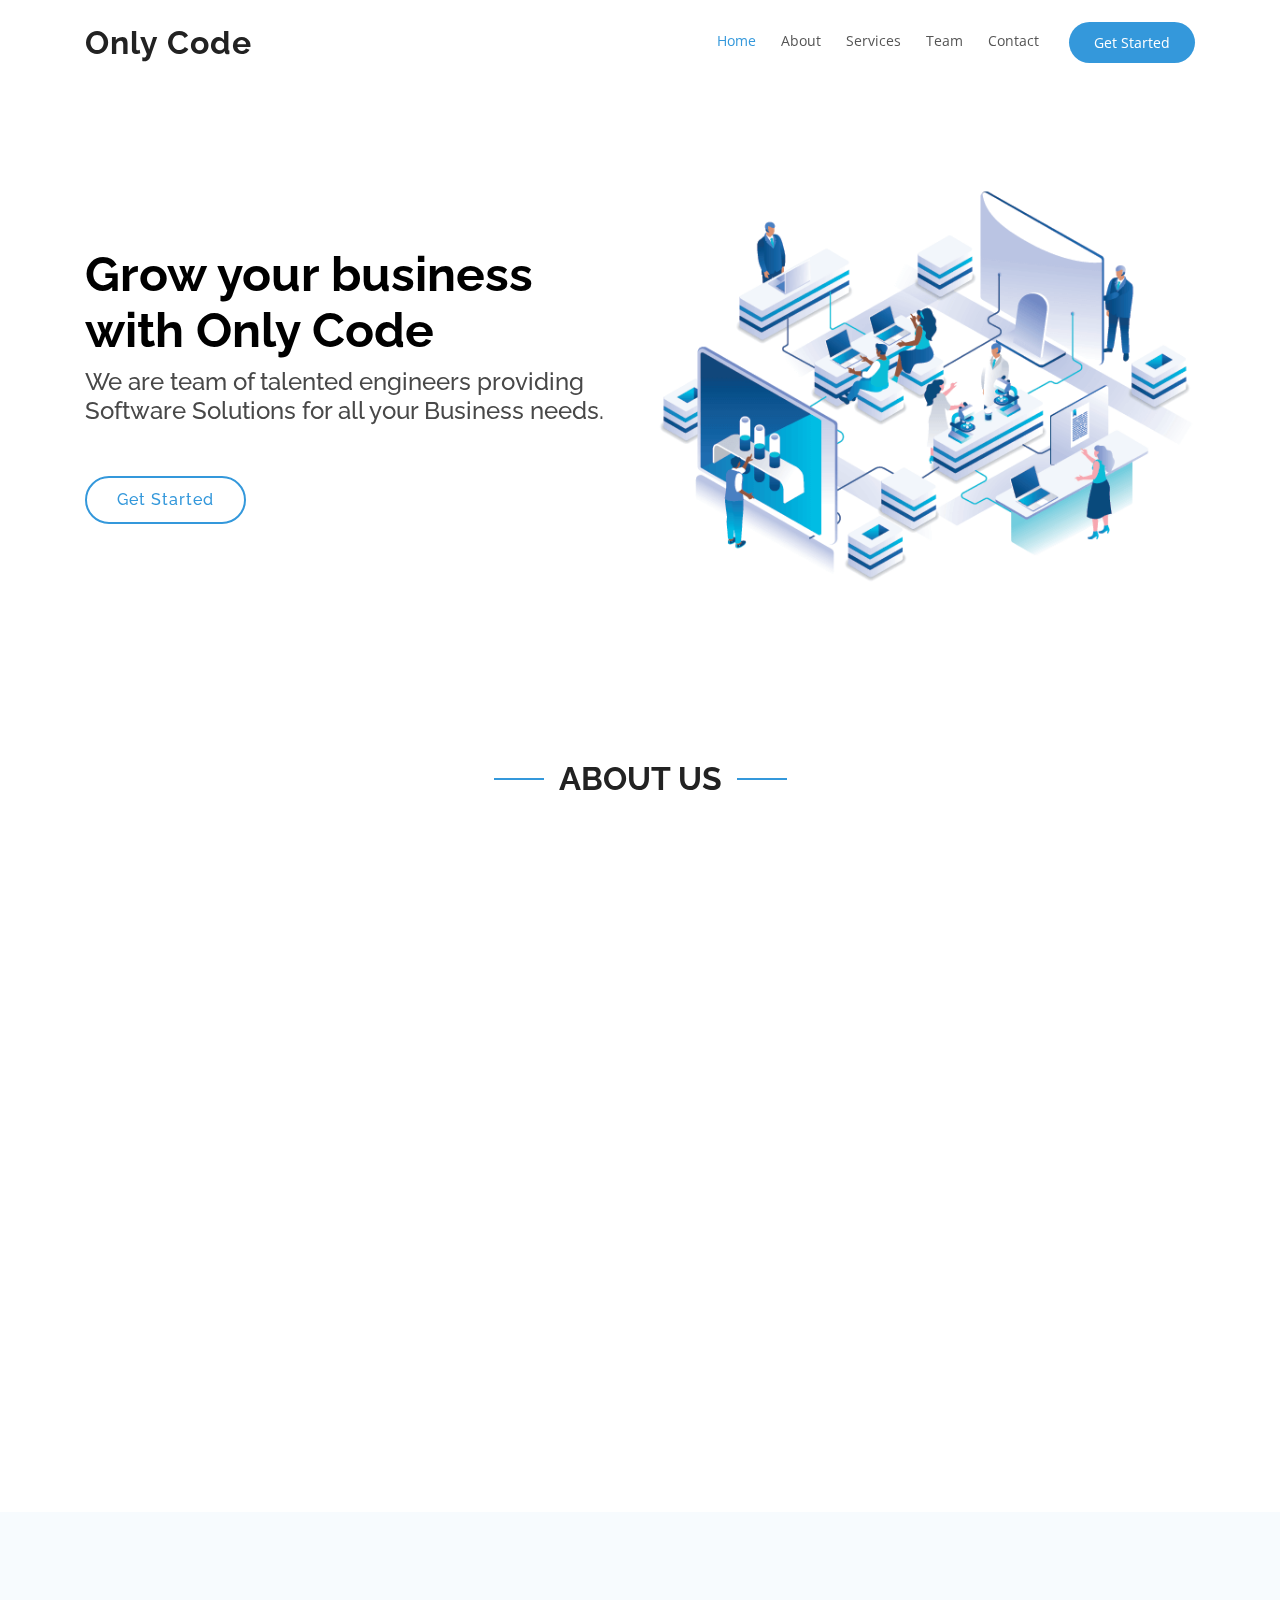
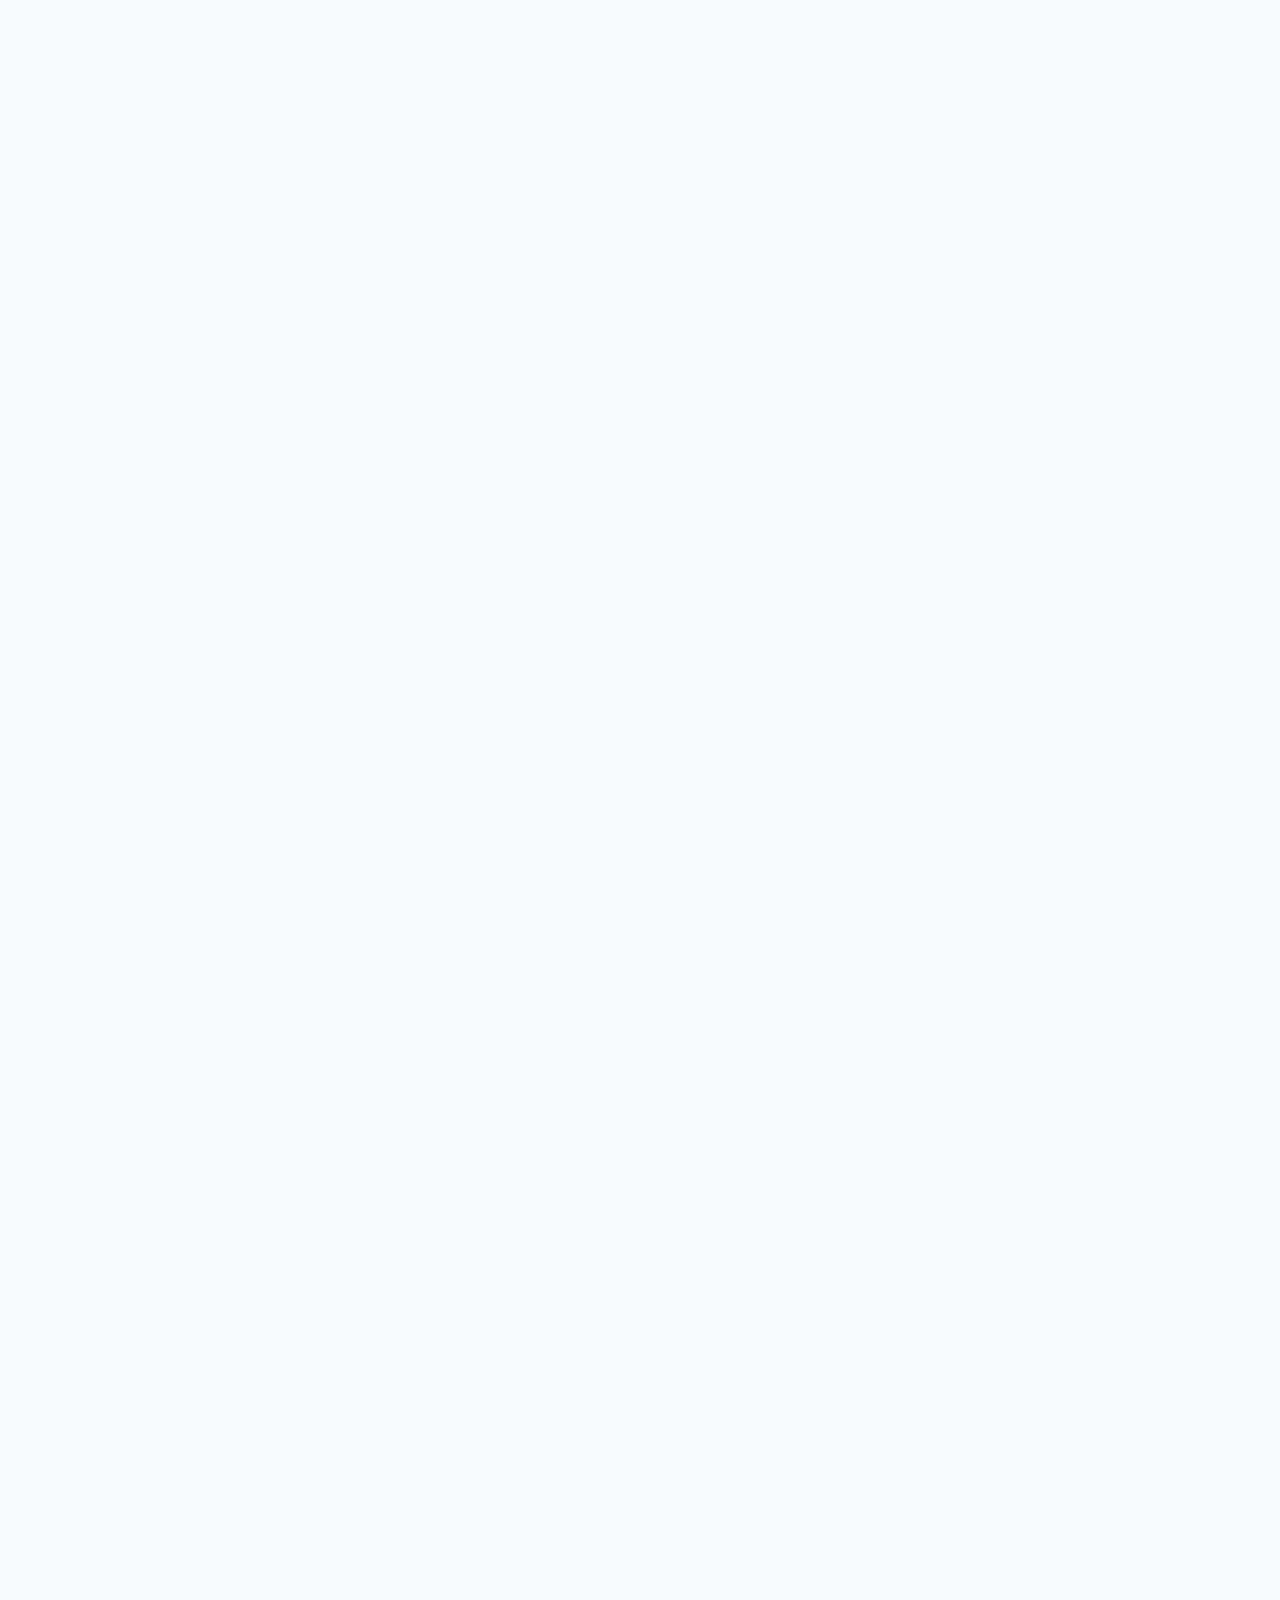
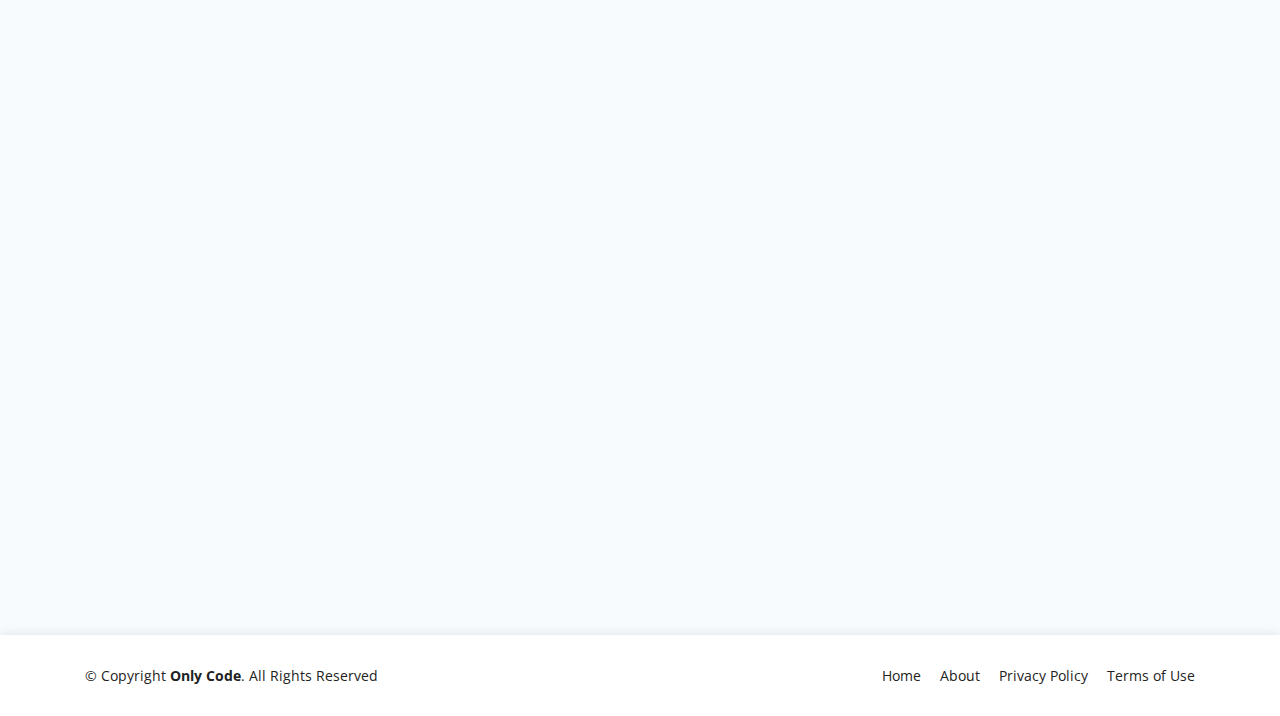
==== commit 0a52586e: "Update index.html" ====
--- a/index.html
+++ b/index.html
@@ -656,7 +656,7 @@
                 </div>
                 <div class="member-info">
                   <h4 href="www.deepshah.in">Deep Shah</h4>
-                  <span>Co-Founder</span>
+                  <span>Chief Executive Officer</span>
                 </div>
               </div>
             </div>
@@ -674,7 +674,7 @@
                 </div>
                 <div class="member-info">
                   <h4>Dev Dhawan</h4>
-                  <span>Co-Founder</span>
+                  <span>Chief Financial Officer</span>
                 </div>
               </div>
             </div>
@@ -691,7 +691,7 @@
                 </div>
                 <div class="member-info">
                   <h4>Samit Shah</h4>
-                  <span>Co-Founder</span>
+                  <span>Chief Technical Officer</span>
                 </div>
               </div>
             </div>
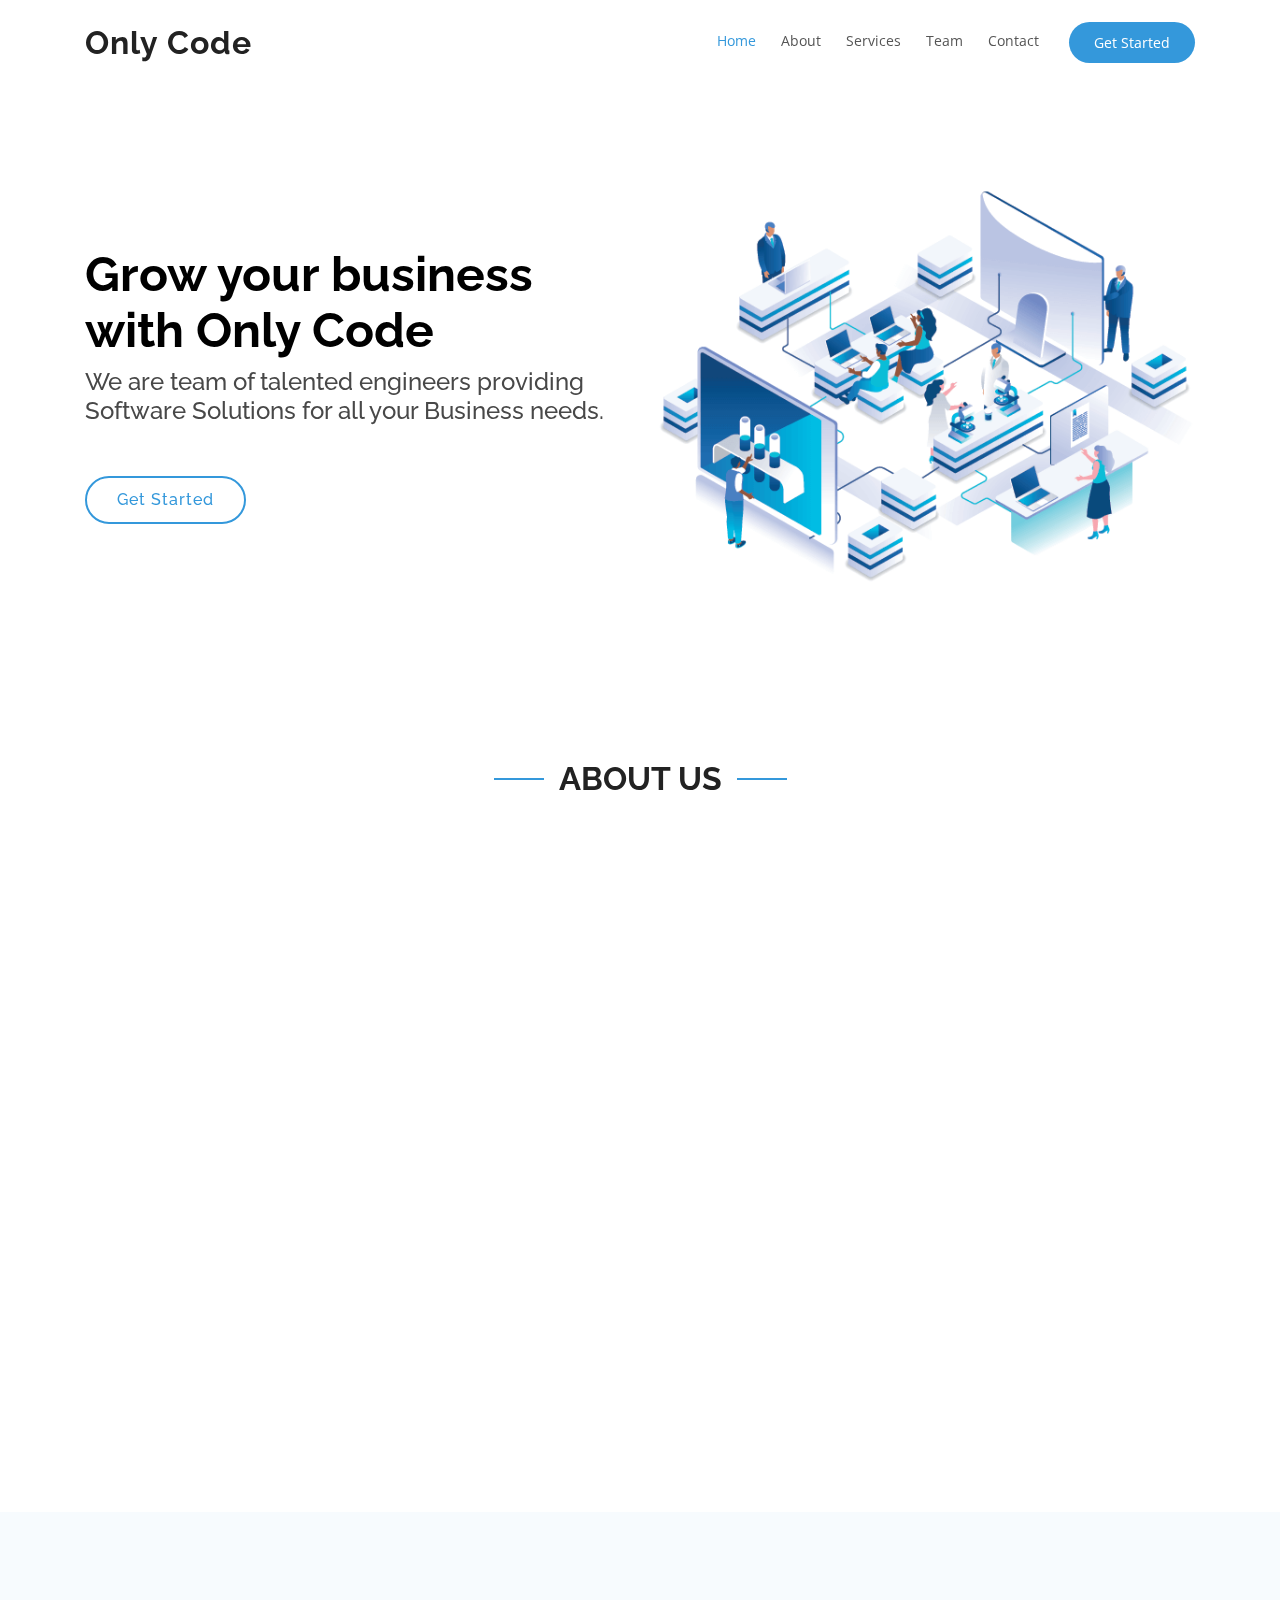
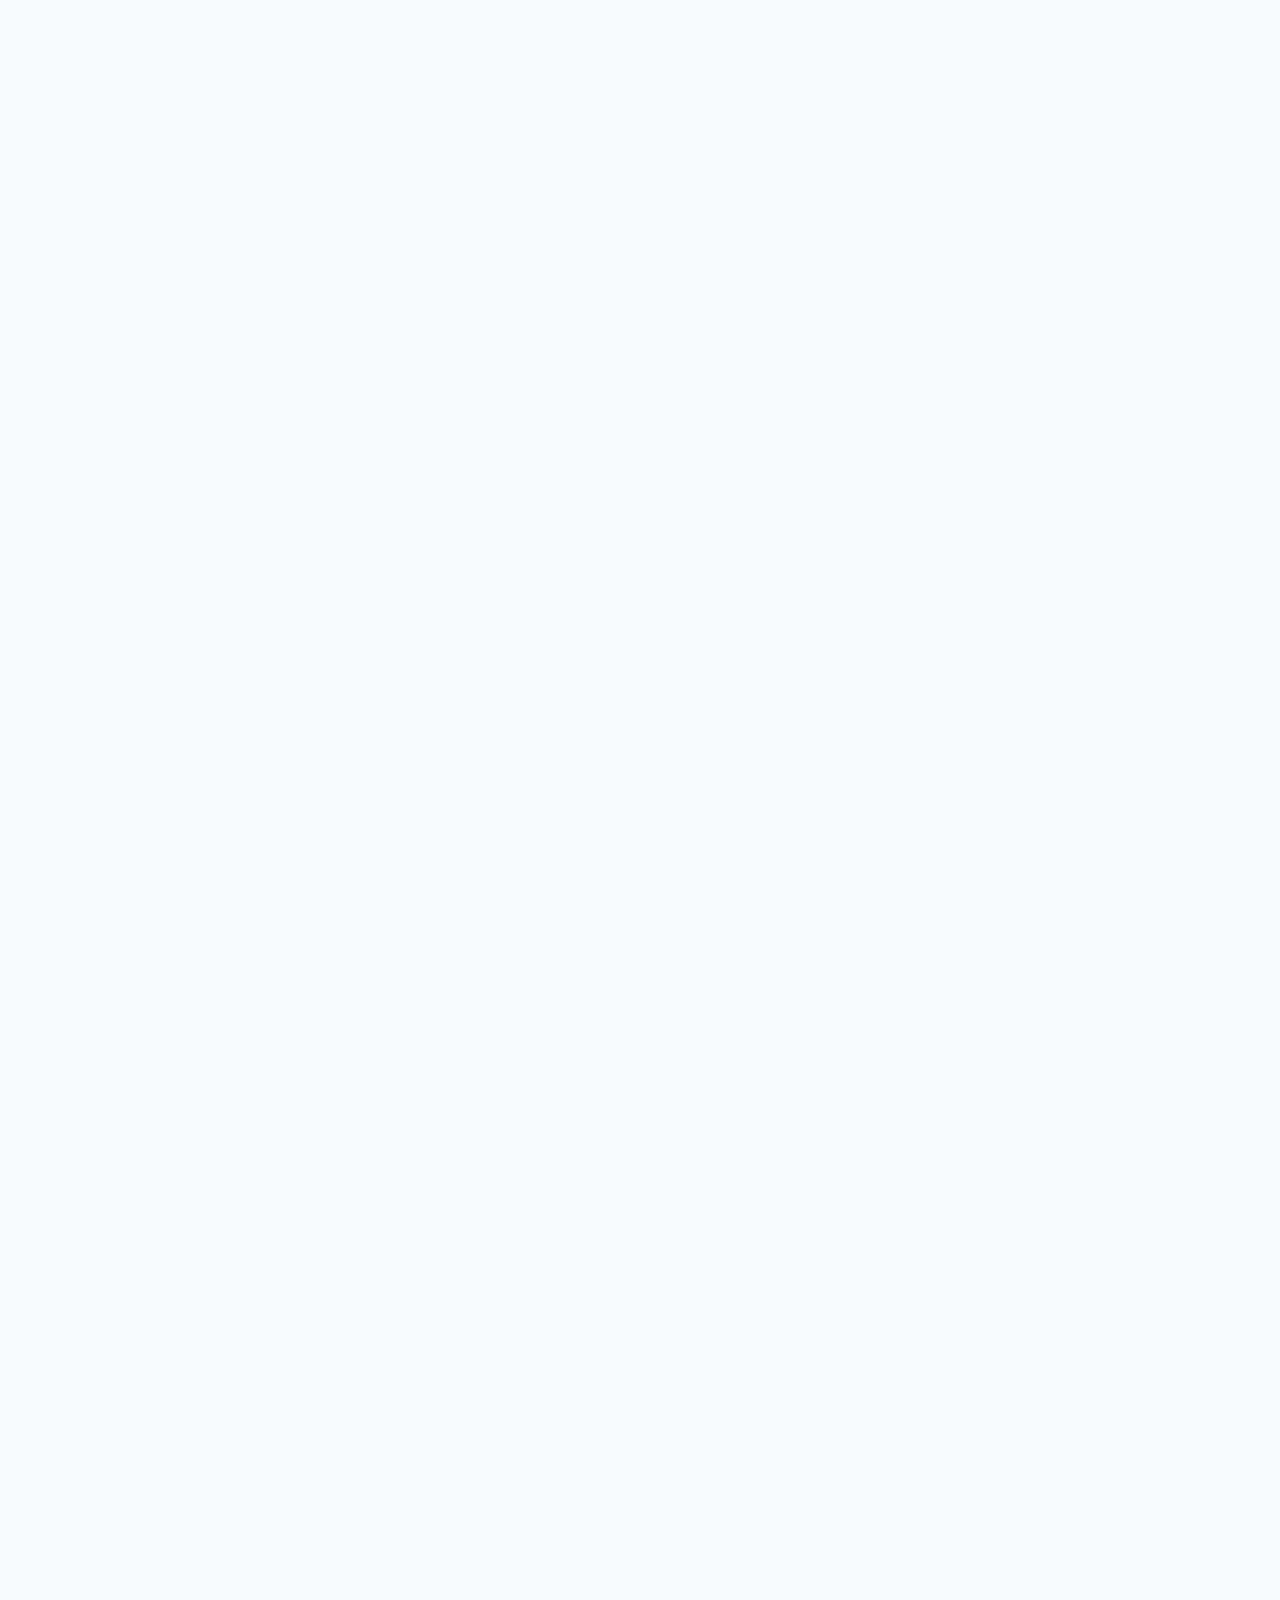
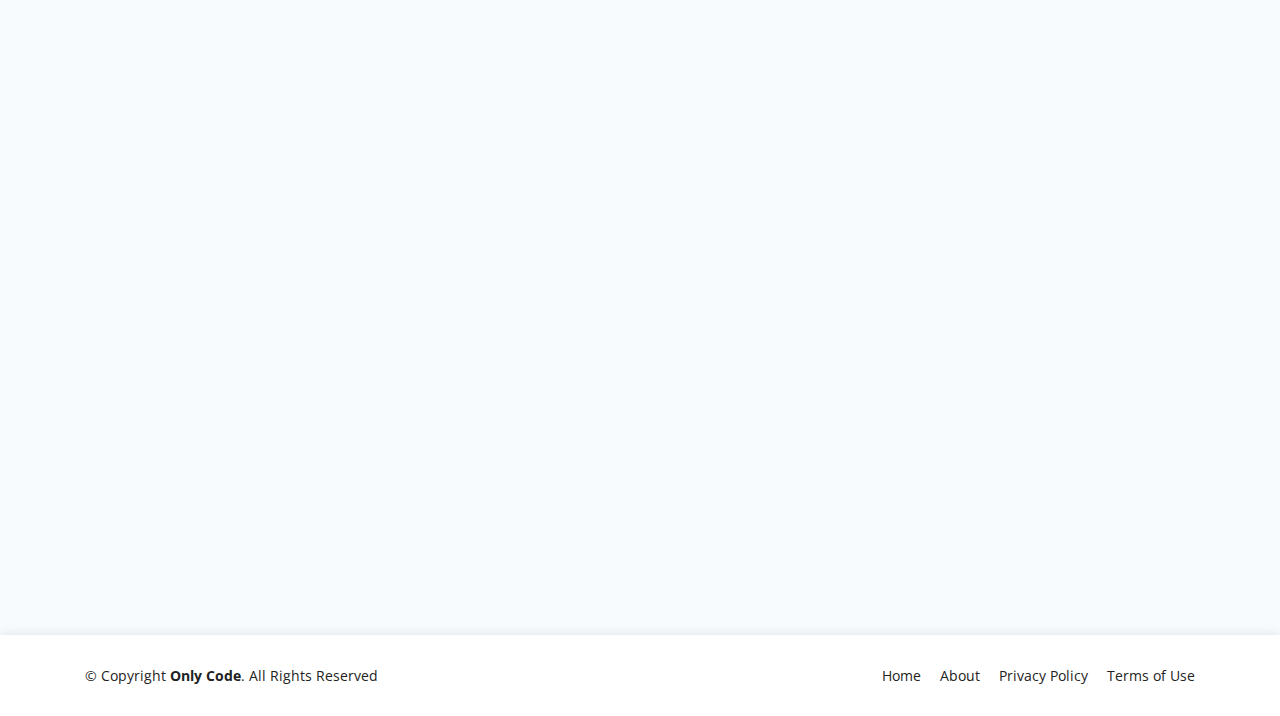
==== commit a34f7930: "Update index.html" ====
--- a/index.html
+++ b/index.html
@@ -656,7 +656,7 @@
                 </div>
                 <div class="member-info">
                   <h4 href="www.deepshah.in">Deep Shah</h4>
-                  <span>Chief Executive Officer</span>
+                  <span>Chief Executive Officer | Co-Founder</span>
                 </div>
               </div>
             </div>
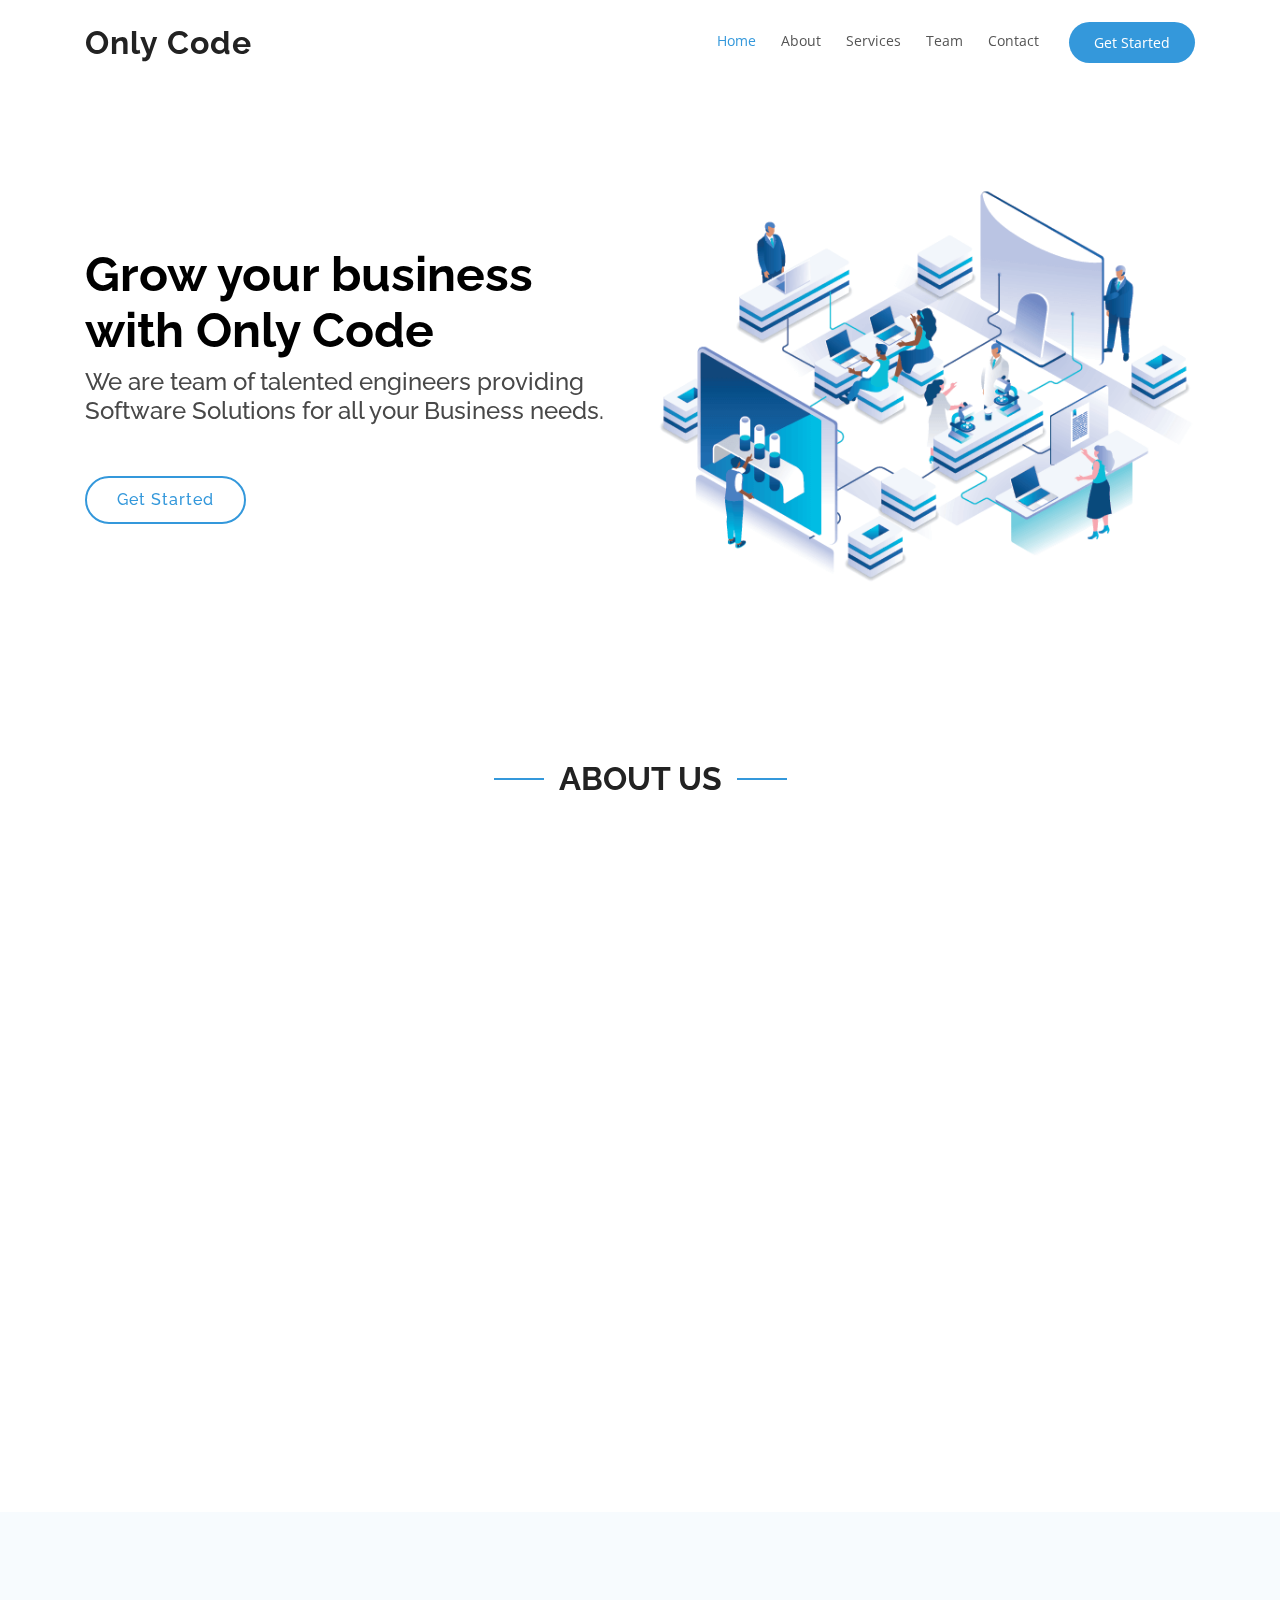
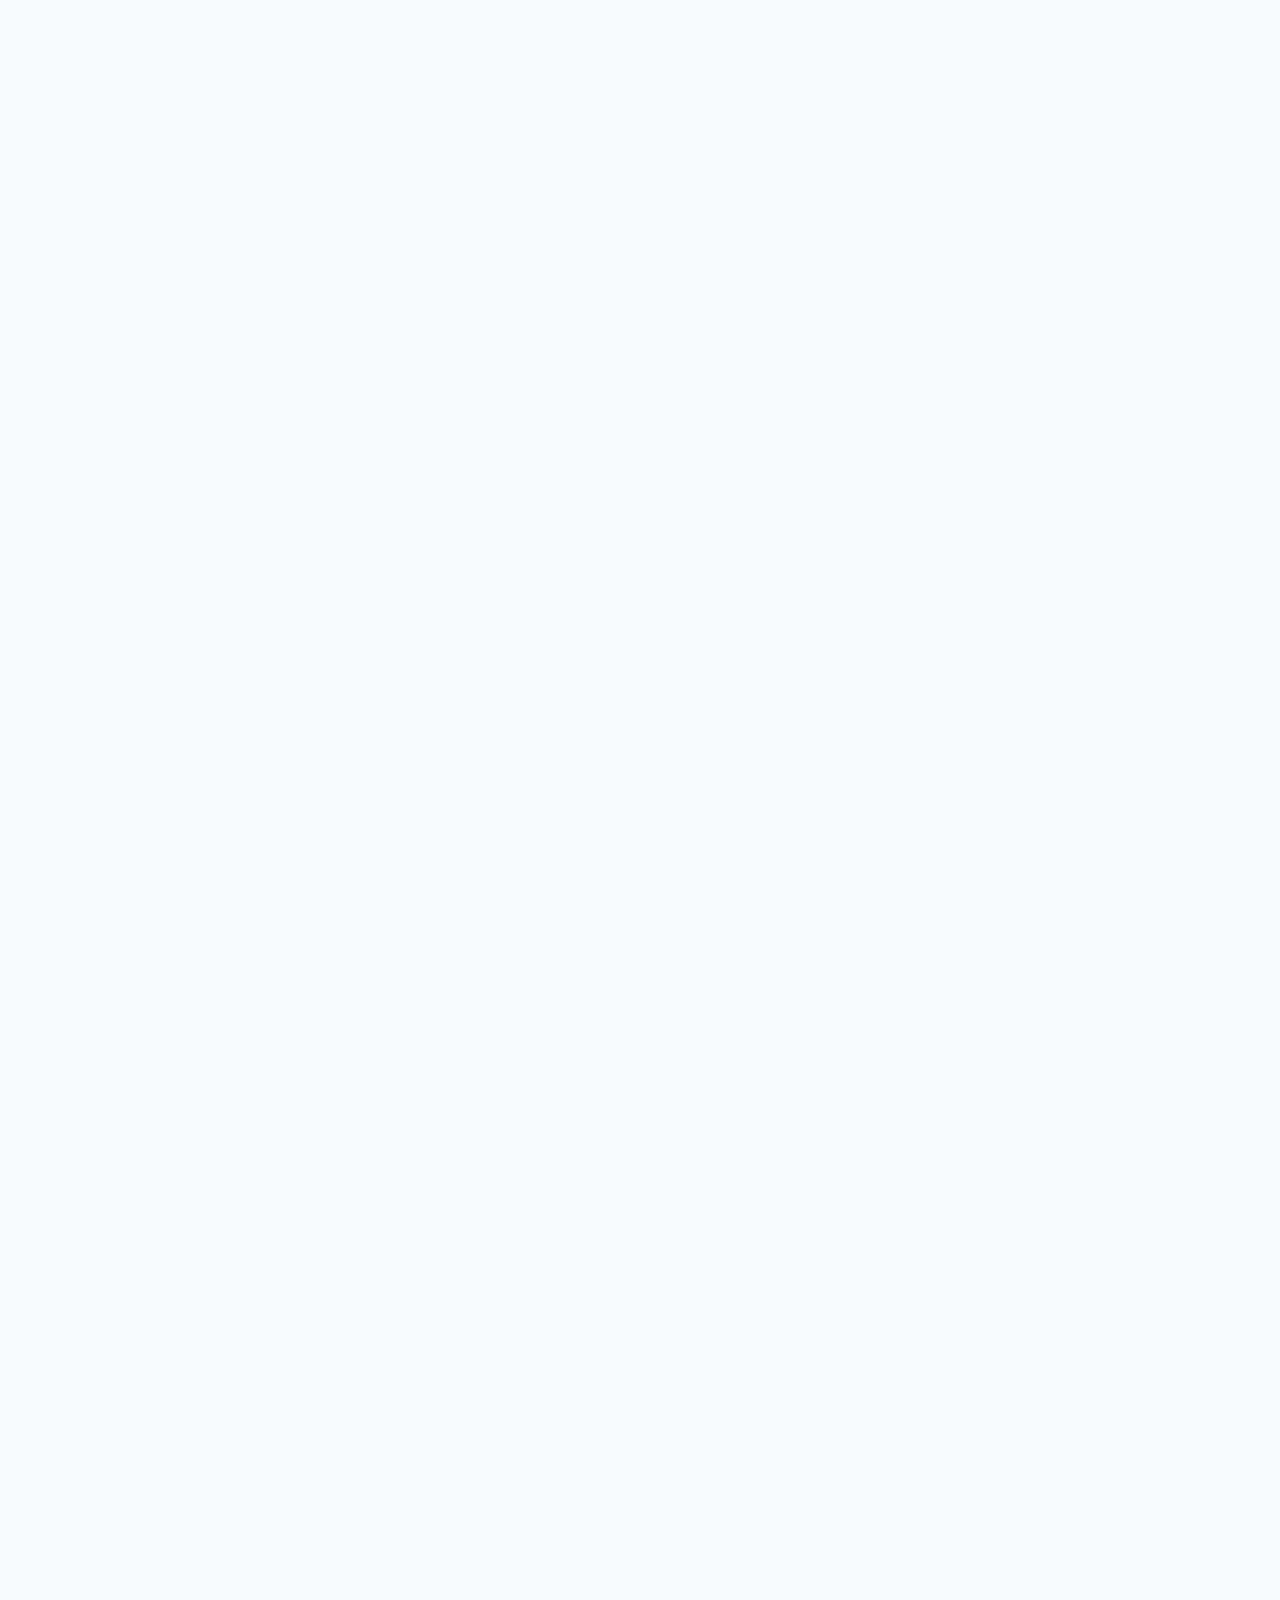
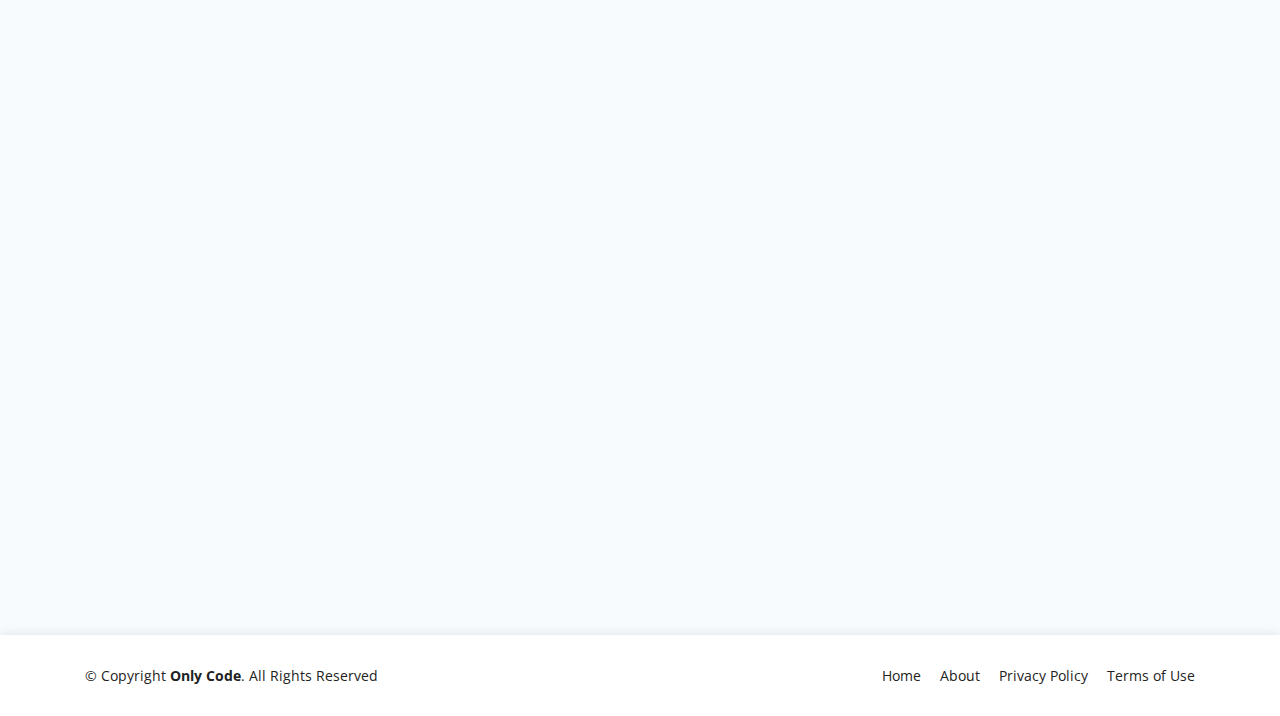
==== commit 46ff42d2: "Update index.html" ====
--- a/index.html
+++ b/index.html
@@ -656,7 +656,7 @@
                 </div>
                 <div class="member-info">
                   <h4 href="www.deepshah.in">Deep Shah</h4>
-                  <span>Chief Executive Officer | Co-Founder</span>
+                  <span>Co-Founder (CEO)</span>
                 </div>
               </div>
             </div>
@@ -674,7 +674,7 @@
                 </div>
                 <div class="member-info">
                   <h4>Dev Dhawan</h4>
-                  <span>Chief Financial Officer</span>
+                  <span>Co-Founder (CFO)</span>
                 </div>
               </div>
             </div>
@@ -691,7 +691,7 @@
                 </div>
                 <div class="member-info">
                   <h4>Samit Shah</h4>
-                  <span>Chief Technical Officer</span>
+                  <span>Co-Founder (CTO)</span>
                 </div>
               </div>
             </div>
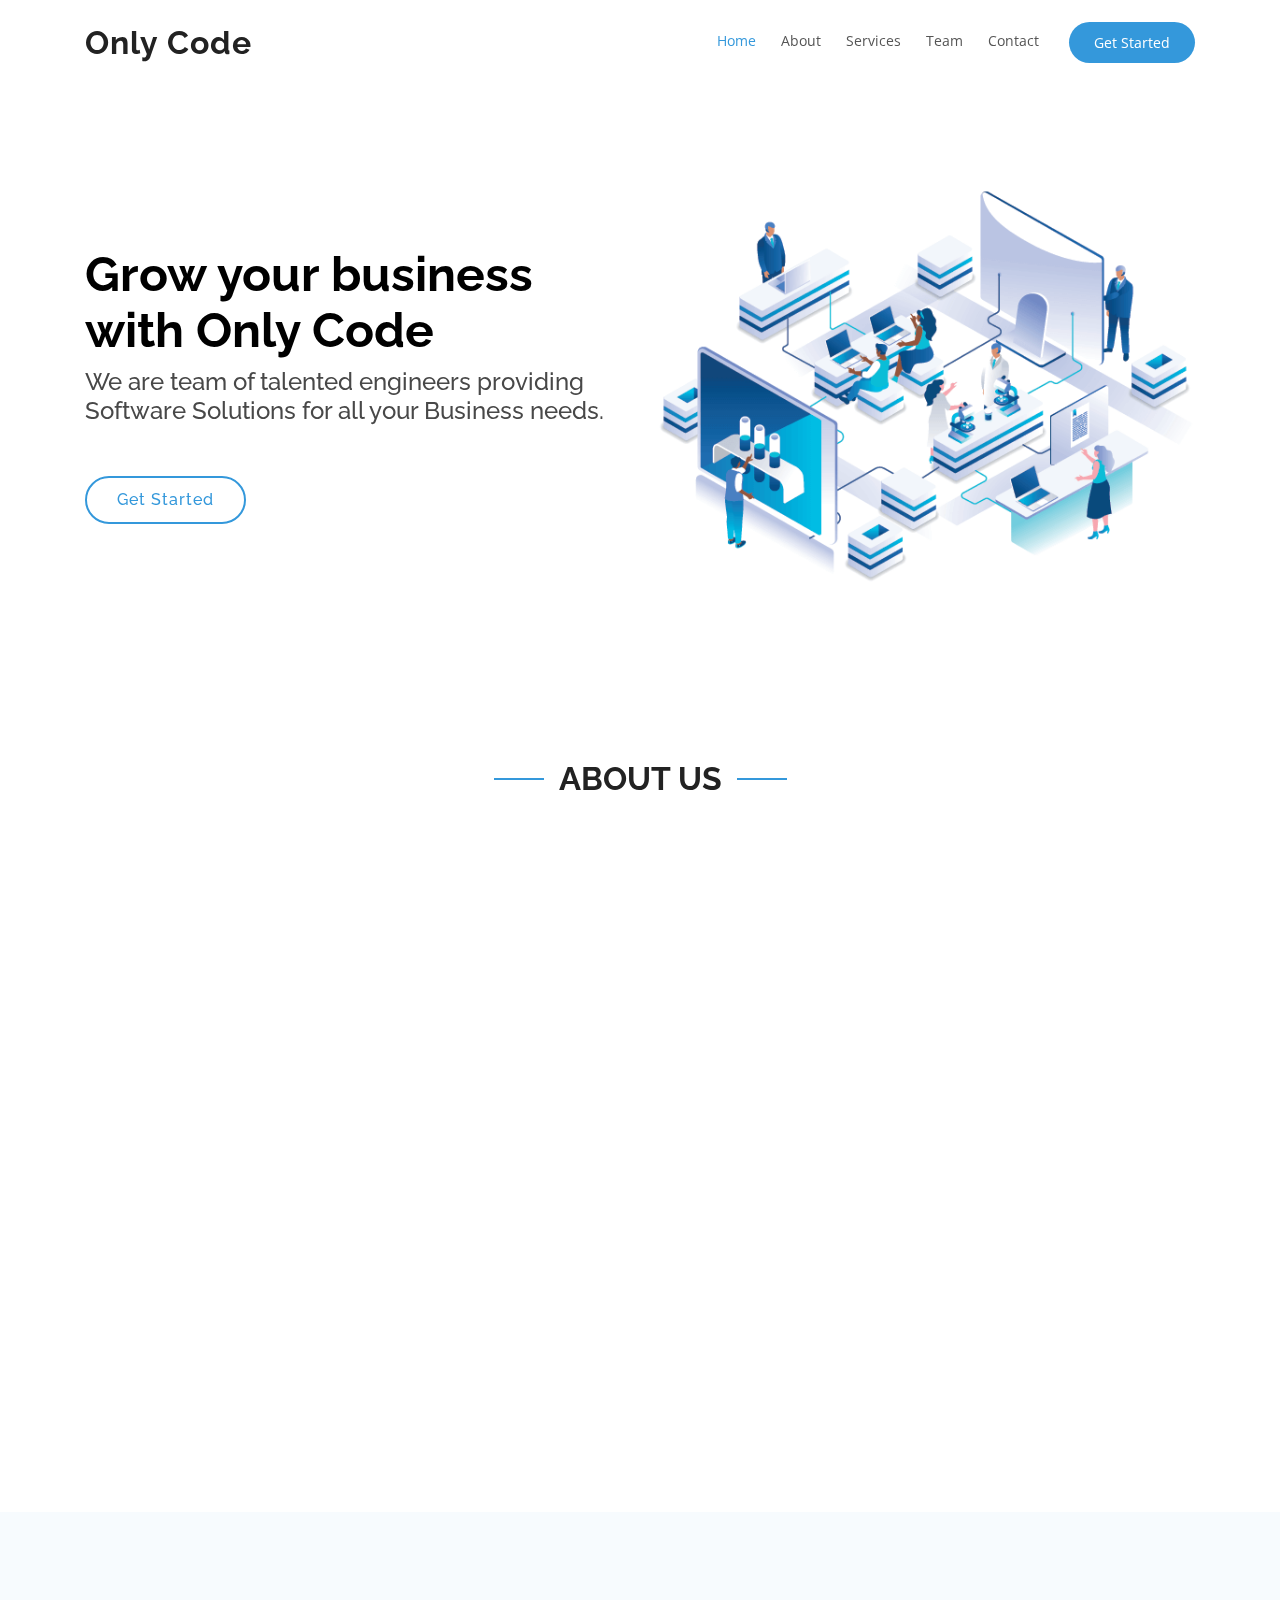
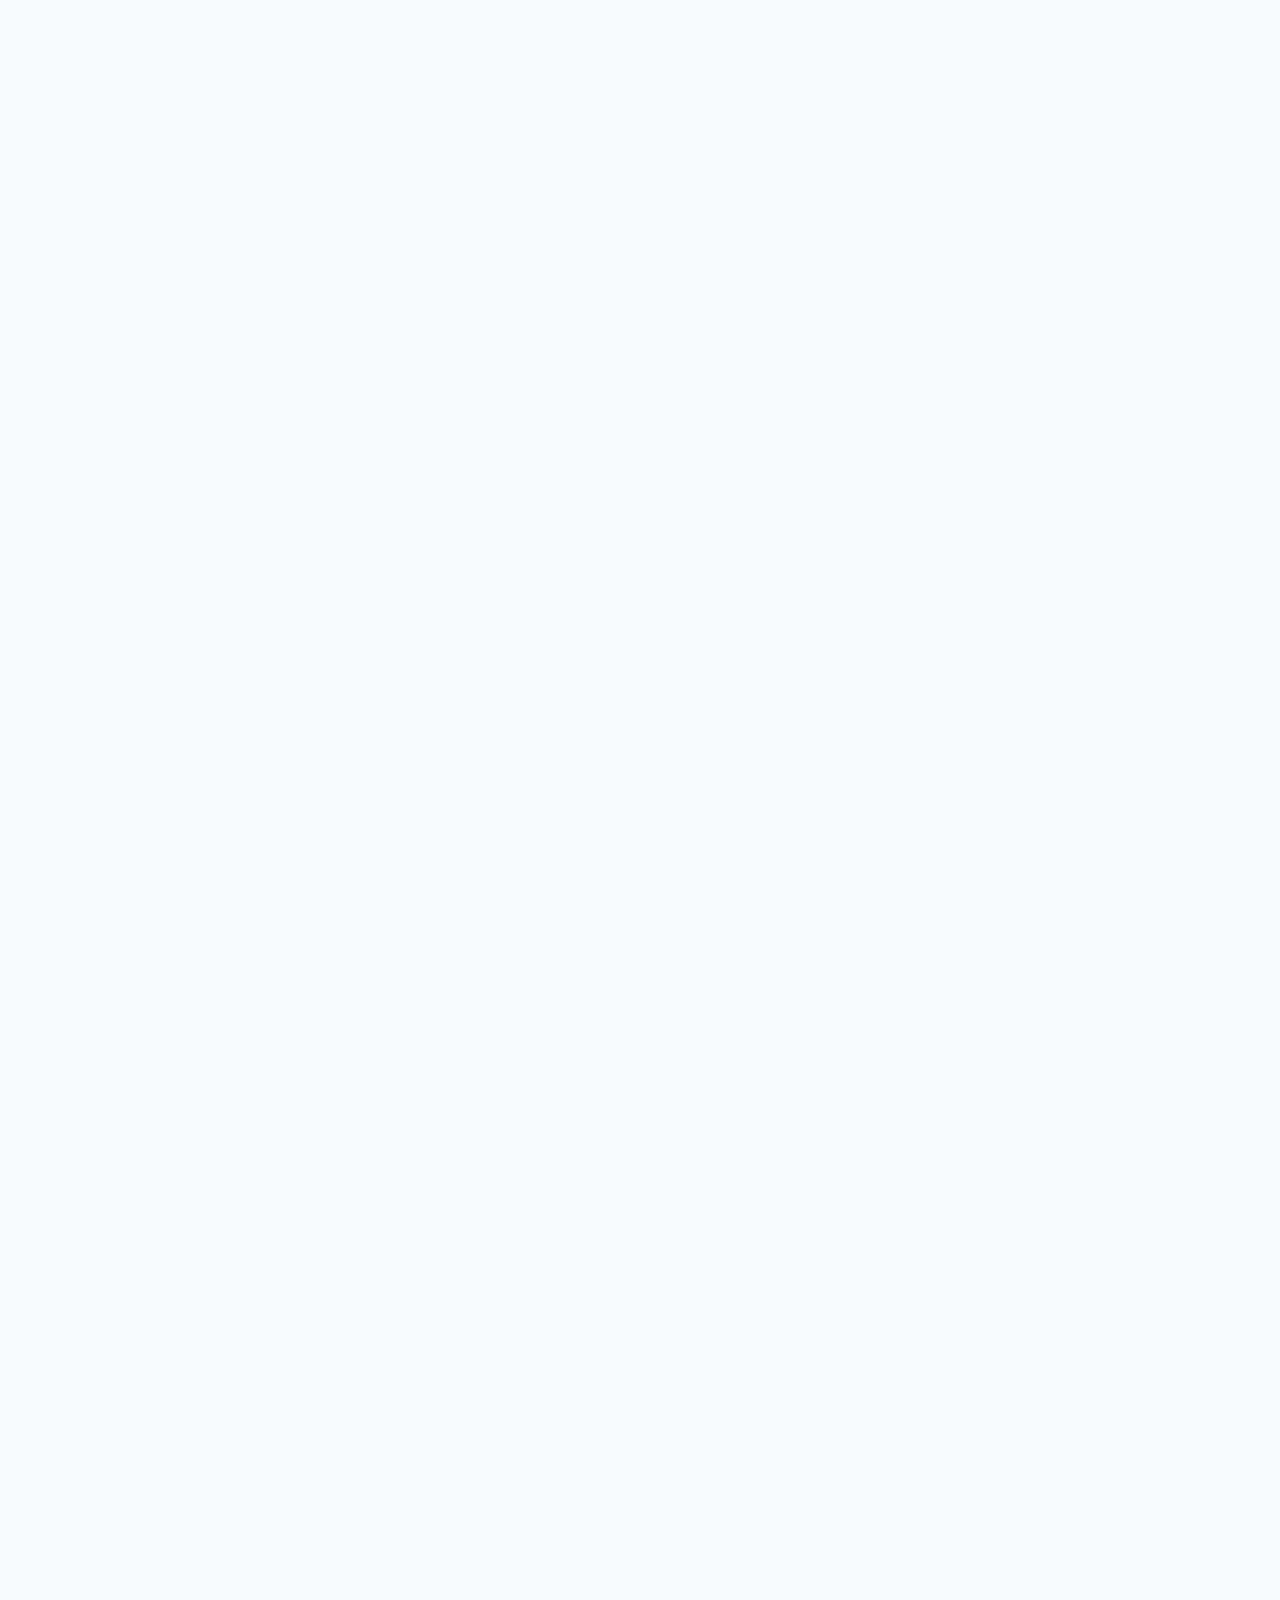
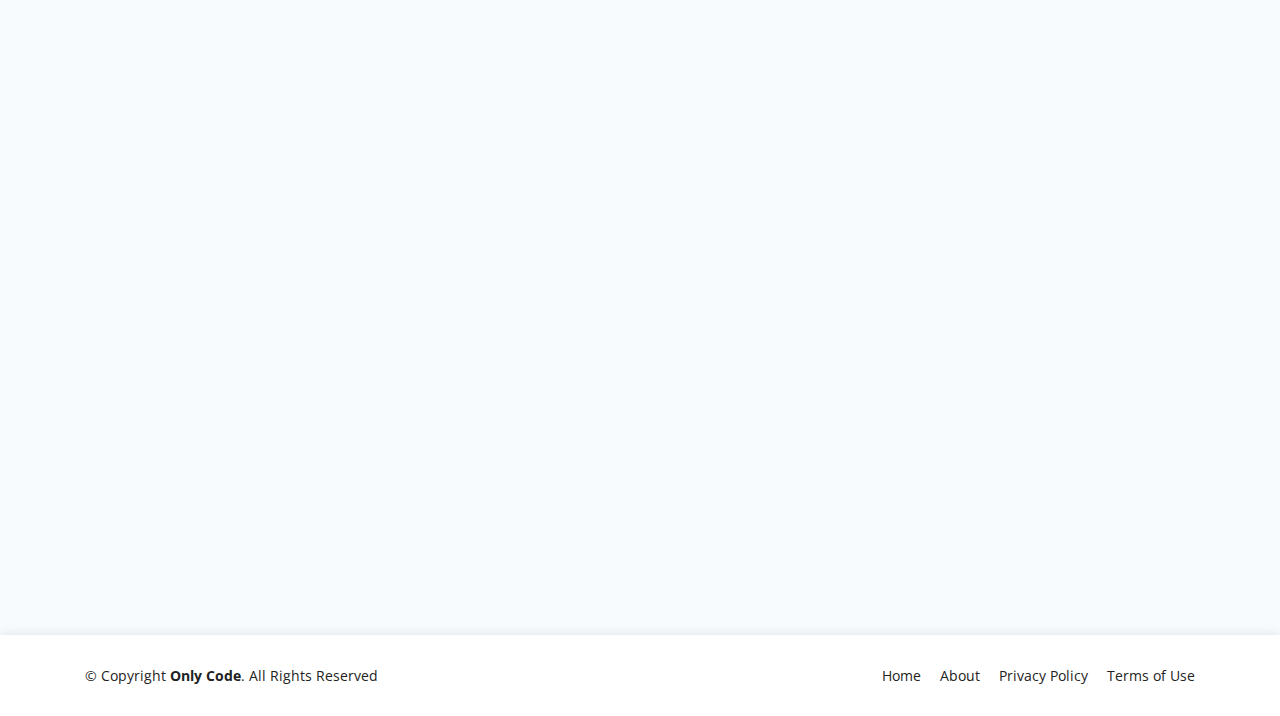
==== commit 98fc5aa4: "Update index.html" ====
--- a/index.html
+++ b/index.html
@@ -656,7 +656,7 @@
                 </div>
                 <div class="member-info">
                   <h4 href="www.deepshah.in">Deep Shah</h4>
-                  <span>Co-Founder (CEO)</span>
+                  <span>Chief Executive Officer | Co-Founders</span>
                 </div>
               </div>
             </div>
@@ -674,7 +674,7 @@
                 </div>
                 <div class="member-info">
                   <h4>Dev Dhawan</h4>
-                  <span>Co-Founder (CFO)</span>
+                  <span>Chief Financial Officer | Co-Founder</span>
                 </div>
               </div>
             </div>
@@ -691,7 +691,7 @@
                 </div>
                 <div class="member-info">
                   <h4>Samit Shah</h4>
-                  <span>Co-Founder (CTO)</span>
+                  <span>Chief Technical Officer | Co-Founder</span>
                 </div>
               </div>
             </div>
